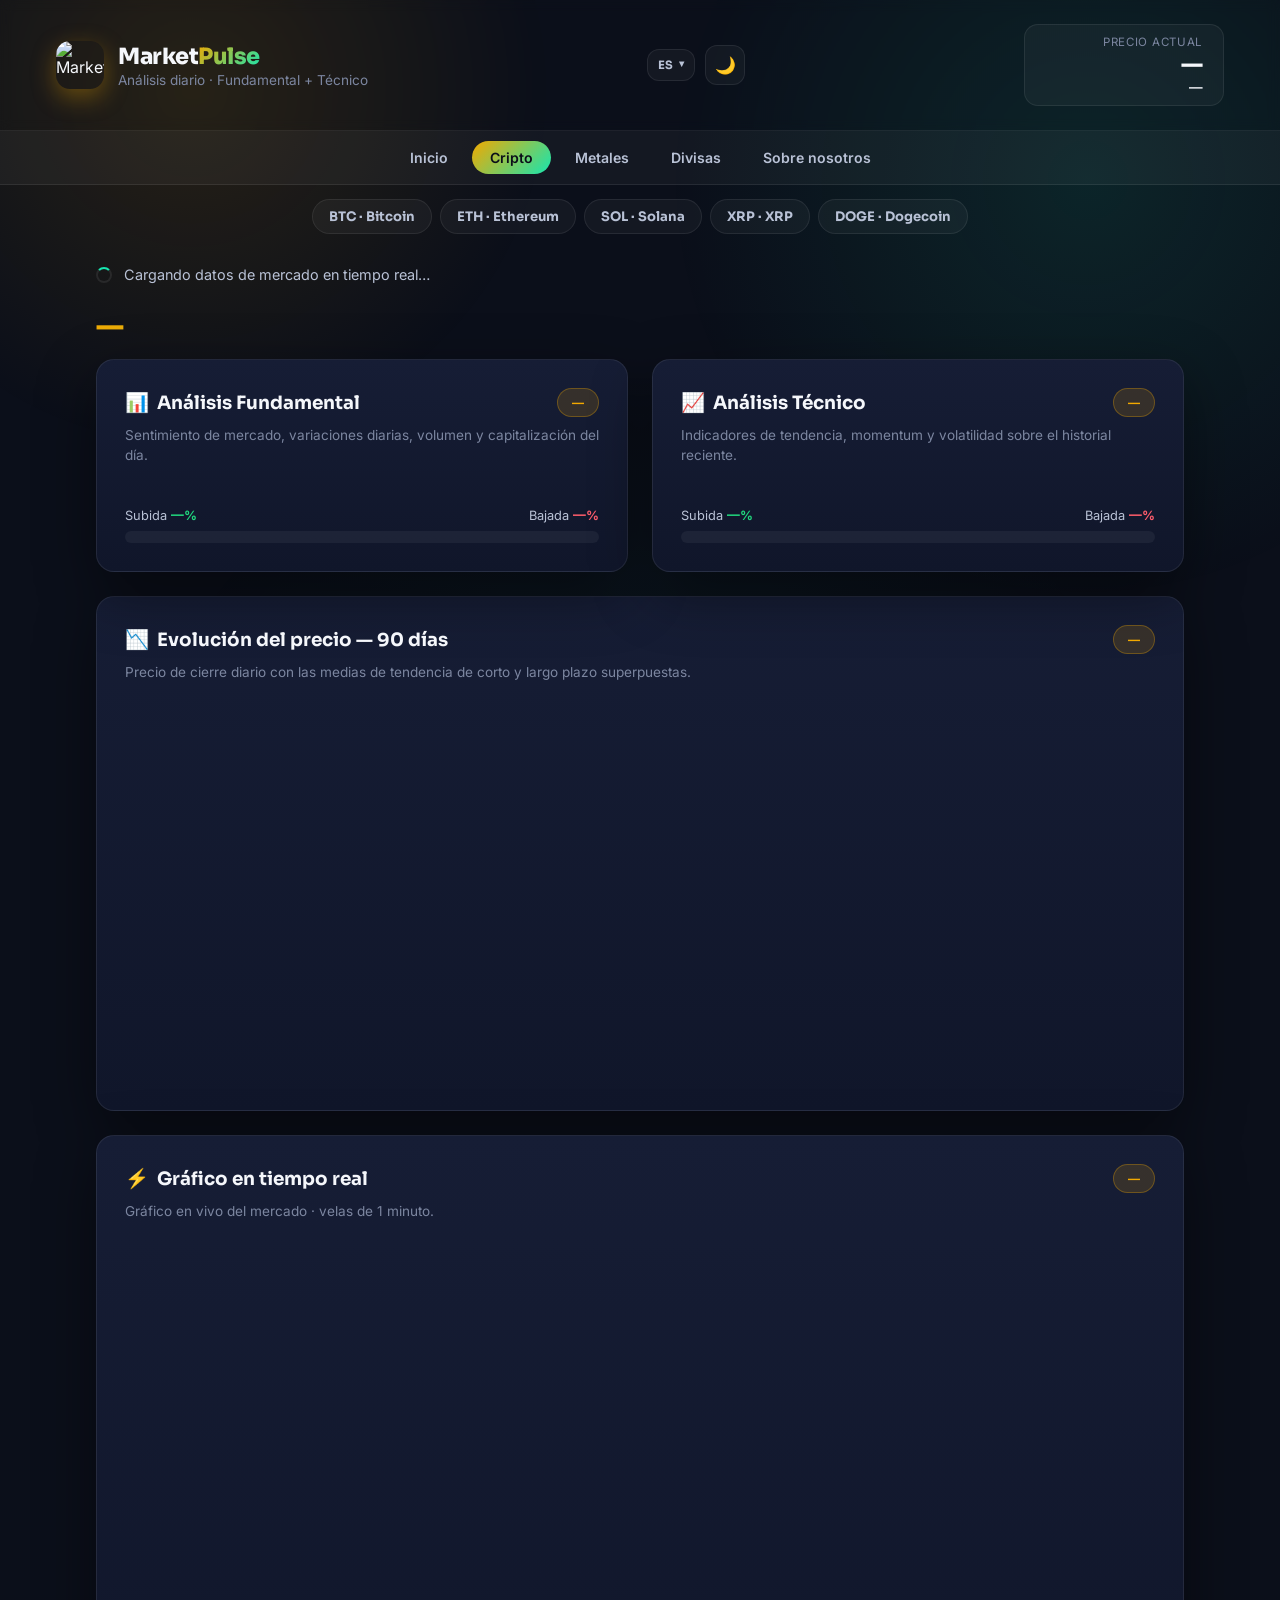
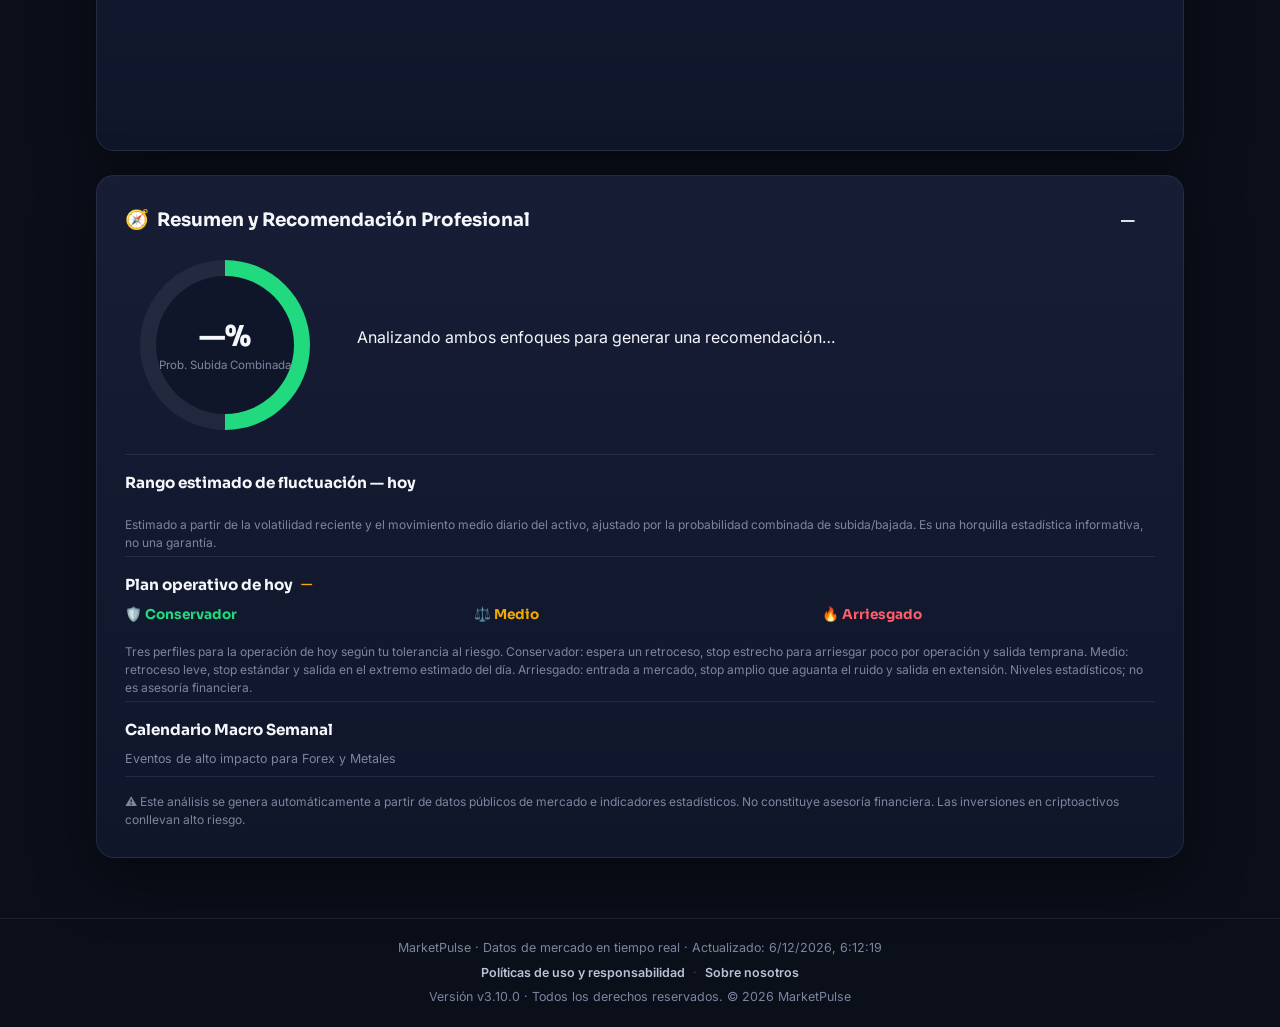
==== analysis.html @ 425934a6 "feat: add Macro Calendar with static JSON events, 24h impact alerts, and multi-language support" ====
<!DOCTYPE html>
<html lang="es">
<head>
<meta charset="UTF-8">
<meta name="viewport" content="width=device-width, initial-scale=1.0">
<title data-i18n="docTitle">MarketPulse — Análisis</title>
<meta name="description" content="Bitcoin, Ethereum, Solana, XRP y Dogecoin: sentimiento de mercado, RSI(14), medias móviles, MACD, probabilidades de subida y bajada y rango estimado del día.">
<meta name="color-scheme" content="dark light">
<meta name="theme-color" content="#0b0f1a" media="(prefers-color-scheme: dark)">
<meta name="theme-color" content="#f4f6fb" media="(prefers-color-scheme: light)">
<link rel="canonical" href="https://matthtorres.github.io/MarketPulse/analysis.html">
<meta property="og:type" content="website">
<meta property="og:site_name" content="MarketPulse">
<meta property="og:locale" content="es_ES">
<meta property="og:title" content="MarketPulse — Análisis diario de cripto">
<meta property="og:description" content="Bitcoin, Ethereum, Solana, XRP y Dogecoin: sentimiento de mercado, RSI(14), medias móviles, MACD, probabilidades de subida y bajada y rango estimado del día.">
<meta property="og:url" content="https://matthtorres.github.io/MarketPulse/analysis.html">
<meta property="og:image" content="https://matthtorres.github.io/MarketPulse/assets/og-marketpulse.png">
<meta property="og:image:width" content="1200">
<meta property="og:image:height" content="630">
<meta property="og:image:alt" content="MarketPulse — Cripto, metales y divisas: análisis diario">
<meta name="twitter:card" content="summary_large_image">
<meta name="twitter:title" content="MarketPulse — Análisis diario de cripto">
<meta name="twitter:description" content="Bitcoin, Ethereum, Solana, XRP y Dogecoin: sentimiento de mercado, RSI(14), medias móviles, MACD, probabilidades de subida y bajada y rango estimado del día.">
<meta name="twitter:image" content="https://matthtorres.github.io/MarketPulse/assets/og-marketpulse.png">
<link rel="apple-touch-icon" href="assets/apple-touch-icon.png">
<link rel="icon" type="image/svg+xml" href="assets/logo-marketpulse.svg">
<link rel="preconnect" href="https://fonts.googleapis.com">
<link rel="preconnect" href="https://fonts.gstatic.com" crossorigin>
<link rel="preconnect" href="https://cdn.jsdelivr.net">
<link rel="preconnect" href="https://api.coingecko.com" crossorigin>
<link rel="dns-prefetch" href="https://api.alternative.me">
<link rel="dns-prefetch" href="https://api.binance.com">
<link rel="dns-prefetch" href="https://s3.tradingview.com">
<link href="https://fonts.googleapis.com/css2?family=Sora:wght@400;600;700;800&family=Inter:wght@400;500;600&display=swap" rel="stylesheet">
<link rel="stylesheet" href="css/style.css?v=11">
</head>
<body data-page="analysis">
  <div class="bg-glow"></div>

  <header class="topbar">
    <div class="brand">
      <img src="assets/logo-marketpulse.svg" alt="MarketPulse" class="brand-icon" width="48" height="48">
      <div>
        <h1>Market<span class="brand-accent">Pulse</span></h1>
        <p class="tagline" data-i18n="tagline">Análisis diario · Fundamental + Técnico</p>
      </div>
    </div>
    <div class="header-controls">
      <div class="lang-switch">
  <button class="lang-btn" id="langToggle" type="button" aria-haspopup="true" aria-expanded="false" aria-controls="langMenu" aria-label="Idioma / Language">
    <span id="langCurrent">ES</span><span class="lang-caret" aria-hidden="true">&#9662;</span>
  </button>
  <div class="lang-menu" id="langMenu" role="menu" hidden>
    <button class="lang-option" type="button" role="menuitemradio" data-lang="es" aria-current="true"><span class="lang-option-code">ES</span><span class="lang-option-name" data-i18n="langEsName">Espa&ntilde;ol</span><span class="lang-option-flag" aria-hidden="true">&#9679;</span></button>
    <button class="lang-option" type="button" role="menuitemradio" data-lang="en" aria-current="false"><span class="lang-option-code">EN</span><span class="lang-option-name" data-i18n="langEnName">English</span><span class="lang-option-flag" aria-hidden="true">&#9679;</span></button>
    <button class="lang-option" type="button" role="menuitemradio" data-lang="pt" aria-current="false"><span class="lang-option-code">PT</span><span class="lang-option-name" data-i18n="langPtName">Portugu&ecirc;s</span><span class="lang-option-flag" aria-hidden="true">&#9679;</span></button>
  </div>
</div>
      <button class="theme-btn" id="themeToggle" type="button" aria-label="Cambiar tema">🌙</button>
    </div>
    <div class="price-box" id="priceBox">
      <span class="price-label" data-i18n="priceLabel">Precio actual</span>
      <span class="price-value" id="currentPrice">—</span>
      <span class="price-change" id="priceChange">—</span>
    </div>
  </header>

  <nav class="main-nav" aria-label="Navegación principal">
    <a href="index.html" class="nav-link" data-i18n="navHome">Inicio</a>
    <a href="analysis.html?coin=bitcoin" class="nav-link active" data-i18n="navAnalysis" aria-current="page">Cripto</a>
    <a href="metals.html?asset=gold" class="nav-link" data-i18n="navMetals">Metales</a>
    <a href="forex.html?pair=eurusd" class="nav-link" data-i18n="navForex">Divisas</a>
    <a href="about.html" class="nav-link" data-i18n="navAbout">Sobre nosotros</a>
  </nav>

  <div class="coin-tabs" id="coinTabs" role="tablist" aria-label="Criptoactivos">
    <a class="coin-tab" href="analysis.html?coin=bitcoin" data-coin="bitcoin">BTC · Bitcoin</a>
    <a class="coin-tab" href="analysis.html?coin=ethereum" data-coin="ethereum">ETH · Ethereum</a>
    <a class="coin-tab" href="analysis.html?coin=solana" data-coin="solana">SOL · Solana</a>
    <a class="coin-tab" href="analysis.html?coin=ripple" data-coin="ripple">XRP · XRP</a>
    <a class="coin-tab" href="analysis.html?coin=dogecoin" data-coin="dogecoin">DOGE · Dogecoin</a>
  </div>

  <main class="container">
    <section class="status-row" id="statusRow">
      <div class="loader"></div>
      <p id="statusText" data-i18n="statusLoading">Cargando datos de mercado en tiempo real…</p>
    </section>

    <!-- Cripto activa -->
    <div class="coin-banner" id="coinBanner">—</div>

    <section class="cards-grid">
      <!-- Análisis Fundamental -->
      <article class="card" id="fundamentalCard">
        <div class="card-header">
          <h2><span class="icon">📊</span> <span data-i18n="fundTitle">Análisis Fundamental</span></h2>
          <span class="badge" id="fundBadge">—</span>
        </div>
        <p class="card-desc" data-i18n="fundDesc">Sentimiento de mercado, variaciones diarias, volumen y capitalización del día.</p>
        <div class="metrics-list" id="fundMetrics"></div>
        <div class="prob-bar-wrap">
          <div class="prob-labels">
            <span class="up-label"><span data-i18n="up">Subida</span> <b id="fundUp">—%</b></span>
            <span class="down-label"><span data-i18n="down">Bajada</span> <b id="fundDown">—%</b></span>
          </div>
          <div class="prob-bar">
            <div class="prob-fill up" id="fundUpBar"></div>
            <div class="prob-fill down" id="fundDownBar"></div>
          </div>
        </div>
      </article>

      <!-- Análisis Técnico -->
      <article class="card" id="technicalCard">
        <div class="card-header">
          <h2><span class="icon">📈</span> <span data-i18n="techTitle">Análisis Técnico</span></h2>
          <span class="badge" id="techBadge">—</span>
        </div>
        <p class="card-desc" data-i18n="techDesc">Indicadores de tendencia, momentum y volatilidad sobre el historial reciente.</p>
        <div class="metrics-list" id="techMetrics"></div>
        <div class="prob-bar-wrap">
          <div class="prob-labels">
            <span class="up-label"><span data-i18n="up">Subida</span> <b id="techUp">—%</b></span>
            <span class="down-label"><span data-i18n="down">Bajada</span> <b id="techDown">—%</b></span>
          </div>
          <div class="prob-bar">
            <div class="prob-fill up" id="techUpBar"></div>
            <div class="prob-fill down" id="techDownBar"></div>
          </div>
        </div>
      </article>
    </section>

    <!-- Gráfico de precio -->
    <section class="card chart-card">
      <div class="card-header">
        <h2><span class="icon">📉</span> <span data-i18n="dailyTitle">Evolución del precio — 90 días</span></h2>
        <span class="badge" id="pairBadge">—</span>
      </div>
      <p class="card-desc" data-i18n="dailyDesc">Precio de cierre diario con las medias de tendencia de corto y largo plazo superpuestas.</p>
      <div class="chart-wrap">
        <canvas id="priceChart"></canvas>
      </div>
    </section>

    <!-- Gráfico en vivo del mercado -->
    <section class="card chart-card">
      <div class="card-header">
        <h2><span class="icon">⚡</span> <span data-i18n="liveTitle">Gráfico en tiempo real</span></h2>
        <span class="badge" id="tvBadge">—</span>
      </div>
      <p class="card-desc" data-i18n="liveDesc">Gráfico en vivo del mercado · velas de 1 minuto.</p>
      <div class="tv-wrap" id="tvChart"></div>
    </section>

    <!-- Resumen y Recomendación -->
    <section class="summary-card" id="summaryCard">
      <div class="summary-header">
        <h2><span class="icon">🧭</span> <span data-i18n="summaryTitle">Resumen y Recomendación Profesional</span></h2>
        <span class="reco-pill" id="recoPill">—</span>
      </div>

      <div class="summary-body">
        <div class="combined-prob">
          <div class="combined-prob-circle" id="combinedCircle">
            <span id="combinedPct">—%</span>
            <small data-i18n="combinedLabel">Prob. Subida Combinada</small>
          </div>
        </div>
        <div class="summary-text">
          <p id="summaryText" data-i18n="summaryPlaceholder">Analizando ambos enfoques para generar una recomendación…</p>
          <ul class="reco-details" id="recoDetails"></ul>
        </div>
      </div>

      <div class="range-block">
        <h3><span data-i18n="rangeTitle">Rango estimado de fluctuación — hoy</span> <span class="range-date" id="rangeDate"></span></h3>
        <div class="range-metrics" id="rangeMetrics"></div>
        <p class="range-note" data-i18n="rangeNote">Estimado a partir de la volatilidad reciente y el movimiento medio diario del activo, ajustado por la probabilidad combinada de subida/bajada. Es una horquilla estadística informativa, no una garantía.</p>
      </div>

      <div class="range-block">
        <h3><span data-i18n="tradeTitle">Plan operativo de hoy</span> <span class="range-date" id="tradeDir">—</span></h3>
        <div class="trade-grid">
          <div class="trade-side">
            <div class="trade-side-title up" data-i18n="profileCons">🛡️ Conservador</div>
            <div class="range-metrics" id="tradeCons"></div>
          </div>
          <div class="trade-side">
            <div class="trade-side-title neutral" data-i18n="profileMed">⚖️ Medio</div>
            <div class="range-metrics" id="tradeMed"></div>
          </div>
          <div class="trade-side">
            <div class="trade-side-title down" data-i18n="profileAgg">🔥 Arriesgado</div>
            <div class="range-metrics" id="tradeAgg"></div>
          </div>
        </div>
        <p class="range-note" data-i18n="tradeNote">Tres perfiles para la operación de hoy según tu tolerancia al riesgo. Conservador: espera un retroceso, stop estrecho para arriesgar poco por operación y salida temprana. Medio: retroceso leve, stop estándar y salida en el extremo estimado del día. Arriesgado: entrada a mercado, stop amplio que aguanta el ruido y salida en extensión. Niveles estadísticos; no es asesoría financiera.</p>
      </div>

      <div class="range-block">
        <h3><span data-i18n="macroTitle">Calendario Macro Semanal</span> <span class="range-date" id="macroDate"></span></h3>
        <p class="macro-subtitle" data-i18n="macroSubtitle">Eventos de alto impacto para Forex y Metales</p>
        <div class="macro-events" id="macroEvents"></div>
      </div>

      <p class="disclaimer" data-i18n="disclaimer">
        ⚠️ Este análisis se genera automáticamente a partir de datos públicos de mercado e indicadores estadísticos.
        No constituye asesoría financiera. Las inversiones en criptoactivos conllevan alto riesgo.
      </p>
    </section>
  </main>

  <footer class="footer">
    <div class="footer-inner">
      <p class="footer-meta"><span data-i18n="footerPrefix">MarketPulse · Datos de mercado en tiempo real · Actualizado:</span> <span id="updateTime">—</span></p>
      <nav class="footer-links" aria-label="Enlaces del sitio">
        <a href="legal.html" data-i18n="footerLegal">Políticas de uso y responsabilidad</a>
        <span class="footer-sep">·</span>
        <a href="about.html" data-i18n="navAbout">Sobre nosotros</a>
      </nav>
      <p class="footer-meta">
        <span data-i18n="footerVersion">Versión</span> <span data-app-version>v3.9.0</span>
        · <span data-i18n="footerRights">Todos los derechos reservados.</span>
        © <span data-app-year>2026</span> MarketPulse
      </p>
    </div>
  </footer>

  <script defer src="js/version.js?v=22"></script>
  <script defer src="js/app.js?v=23"></script>
  <!-- Analitica: Umami Cloud. Sin cookies y con IP anonimizada, por eso no
       hay banner de consentimiento. Ver el punto 5 de legal.html. -->
  <script defer src="https://cloud.umami.is/script.js" data-website-id="4cf0d311-0c95-4144-ac88-d9d34998c5bc"></script>
</body>
</html>
---- css/style.css ----
:root {
  --bg-0: #0b0f1a;
  --bg-1: #10162a;
  --bg-2: #161d35;
  --surface: rgba(255,255,255,0.04);
  --surface-border: rgba(255,255,255,0.08);
  --text-0: #f5f7fb;
  --text-1: #b9c2d6;
  --text-2: #7c86a0;
  --accent: #f2a900;
  --accent-2: #17e6b0;
  --up: #21d97f;
  --down: #ff5d6c;
  --neutral: #f2a900;
  --radius: 18px;
  --shadow: 0 20px 60px rgba(0,0,0,0.45);
  --shadow-hover: 0 26px 70px rgba(0,0,0,0.5);
  font-size: 16px;
}

[data-theme="light"] {
  --bg-0: #f4f6fb;
  --bg-1: #ffffff;
  --bg-2: #ffffff;
  --surface: rgba(16,22,42,0.04);
  --surface-border: rgba(16,22,42,0.10);
  --text-0: #10162a;
  --text-1: #444c63;
  --text-2: #6b7490;
  --shadow: 0 20px 60px rgba(16,22,42,0.10);
  --shadow-hover: 0 26px 70px rgba(16,22,42,0.16);
}

* { box-sizing: border-box; margin: 0; padding: 0; }

body {
  font-family: 'Inter', sans-serif;
  background: var(--bg-0);
  color: var(--text-0);
  min-height: 100vh;
  position: relative;
  overflow-x: hidden;
  transition: background-color 0.3s ease, color 0.3s ease;
}

h1, h2 { font-family: 'Sora', sans-serif; }

.bg-glow {
  position: fixed;
  inset: 0;
  z-index: 0;
  background:
    radial-gradient(600px circle at 15% 10%, rgba(242,169,0,0.12), transparent 60%),
    radial-gradient(700px circle at 85% 20%, rgba(23,230,176,0.10), transparent 60%),
    radial-gradient(900px circle at 50% 100%, rgba(23,230,176,0.06), transparent 60%);
  pointer-events: none;
}

/* z-index alto: el desplegable de idioma abre hacia abajo, sobre la barra de
   navegacion. Sin esto, .main-nav (z-index:1, y despues en el DOM) se pintaba
   encima y los clic iban al nav de detrás en vez de al idioma. El z-index del
   .lang-menu no bastaba: queda atrapado en el contexto de apilamiento de
   .topbar, asi que hay que subir el contenedor entero. */
.topbar {
  position: relative;
  z-index: 30;
  display: flex;
  justify-content: space-between;
  align-items: center;
  flex-wrap: wrap;
  gap: 16px;
  padding: 24px clamp(16px, 5vw, 56px);
  border-bottom: 1px solid var(--surface-border);
  backdrop-filter: blur(6px);
}

.brand { display: flex; align-items: center; gap: 14px; }

.brand-icon {
  width: 48px;
  height: 48px;
  border-radius: 14px;
  display: block;
  box-shadow: 0 8px 24px rgba(242,169,0,0.35);
}

.brand h1 { font-size: 1.4rem; font-weight: 800; letter-spacing: -0.5px; }
.brand-accent {
  background: linear-gradient(135deg, var(--accent), var(--accent-2));
  -webkit-background-clip: text;
  background-clip: text;
  -webkit-text-fill-color: transparent;
  color: transparent;
}
.tagline { color: var(--text-2); font-size: 0.85rem; margin-top: 2px; }

.header-controls {
  display: flex;
  align-items: center;
  gap: 10px;
}

/* Selector de idioma desplegable. Antes eran 3 botones en fila (ocupaban
   demasiado en móvil); ahora solo se ve el idioma activo y el resto se abre
   hacia abajo. .lang-switch pasa a ser el contenedor posicionado. */
.lang-switch {
  position: relative;
}

.lang-btn {
  display: flex;
  align-items: center;
  gap: 6px;
  border: 1px solid var(--surface-border);
  background: var(--surface);
  color: var(--text-1);
  font-family: 'Sora', sans-serif;
  font-size: 0.72rem;
  font-weight: 700;
  padding: 8px 10px;
  border-radius: 12px;
  cursor: pointer;
  transition: background 0.2s, color 0.2s, border-color 0.2s;
}
.lang-btn:hover { border-color: var(--accent); color: var(--text-0); }
/* El chevron gira al abrir: se rota, no se cambia, para no depender de una
   fuente de iconos ni de dos caracteres distintos entre temas. */
.lang-caret {
  transition: transform 0.2s;
  font-size: 0.6rem;
  line-height: 1;
}
.lang-btn[aria-expanded="true"] .lang-caret { transform: rotate(180deg); }

.lang-menu {
  position: absolute;
  top: calc(100% + 6px);
  right: 0;
  z-index: 40;
  min-width: 168px;
  display: flex;
  flex-direction: column;
  gap: 2px;
  padding: 6px;
  /* Fondo opaco a proposito: con --surface (4% de blanco) se transparenta el
     contenido de debajo. --bg-2 es solido en los dos temas. */
  background: var(--bg-2);
  border: 1px solid var(--surface-border);
  border-radius: 14px;
  box-shadow: 0 18px 40px rgba(0, 0, 0, 0.55);
  isolation: isolate;
  /* Oculto por defecto. [hidden] es lo que hace display:none cuando el menu
     esta desplegado con JS, para que el atributo mande sobre el display. */
  animation: langMenuIn 0.16s ease-out;
}
.lang-menu[hidden] { display: none; }

@keyframes langMenuIn {
  from { opacity: 0; transform: translateY(-6px); }
  to { opacity: 1; transform: translateY(0); }
}

.lang-option {
  display: flex;
  align-items: center;
  gap: 10px;
  width: 100%;
  padding: 9px 10px;
  border: none;
  border-radius: 10px;
  background: transparent;
  color: var(--text-1);
  font-family: 'Sora', sans-serif;
  font-size: 0.82rem;
  font-weight: 600;
  text-align: left;
  cursor: pointer;
  transition: background 0.15s, color 0.15s;
}
/* Hover con tinte de acento: antes usaba --bg-2, que ahora es justo el fondo
   del menu, asi que el resalte seria invisible. */
.lang-option:hover { background: rgba(242, 169, 0, 0.14); color: var(--text-0); }
.lang-option:focus-visible { outline: 2px solid var(--accent); outline-offset: -2px; }
.lang-option[aria-current="true"] { color: var(--accent); }
.lang-option-code {
  flex: 0 0 30px;
  font-size: 0.7rem;
  font-weight: 800;
  letter-spacing: 0.04em;
  color: var(--text-2);
}
.lang-option[aria-current="true"] .lang-option-code { color: var(--accent); }
.lang-option-name { flex: 1 1 auto; }
/* Punto de la opcion activa: marca visual sin depender solo del color. */
.lang-option-flag { flex: 0 0 auto; font-size: 0.7rem; color: var(--accent); }

@media (prefers-reduced-motion: reduce) {
  .lang-menu { animation: none; }
  .lang-caret { transition: none; }
}

.theme-btn {
  width: 40px; height: 40px;
  border-radius: 12px;
  background: var(--surface);
  border: 1px solid var(--surface-border);
  cursor: pointer;
  font-size: 1.05rem;
  transition: border-color 0.2s, transform 0.2s;
}
.theme-btn:hover { border-color: var(--accent); transform: translateY(-1px); }

.price-box {
  display: flex;
  flex-direction: column;
  align-items: flex-end;
  background: var(--surface);
  border: 1px solid var(--surface-border);
  padding: 10px 20px;
  border-radius: 14px;
  min-width: 200px;
}
.price-label { font-size: 0.72rem; color: var(--text-2); text-transform: uppercase; letter-spacing: 0.06em; }
.price-value { font-size: 1.5rem; font-weight: 800; font-family: 'Sora', sans-serif; }
.price-change { font-size: 0.85rem; font-weight: 600; }
.price-change.up { color: var(--up); }
.price-change.down { color: var(--down); }

.container {
  position: relative;
  z-index: 1;
  max-width: 1200px;
  margin: 0 auto;
  padding: 32px clamp(16px, 5vw, 56px) 60px;
}

.status-row {
  display: flex;
  align-items: center;
  gap: 12px;
  color: var(--text-1);
  font-size: 0.9rem;
  margin-bottom: 24px;
}

.loader {
  width: 16px; height: 16px;
  border-radius: 50%;
  border: 2px solid var(--surface-border);
  border-top-color: var(--accent-2);
  animation: spin 0.8s linear infinite;
}
.loader.done { display: none; }
@keyframes spin { to { transform: rotate(360deg); } }

.cards-grid {
  display: grid;
  grid-template-columns: repeat(auto-fit, minmax(340px, 1fr));
  gap: 24px;
  margin-bottom: 24px;
}

.card, .summary-card {
  background: linear-gradient(180deg, var(--bg-2), var(--bg-1));
  border: 1px solid var(--surface-border);
  border-radius: var(--radius);
  padding: 28px;
  box-shadow: var(--shadow);
  transition: transform 0.25s ease, box-shadow 0.25s ease;
}
.card:hover { transform: translateY(-4px); box-shadow: var(--shadow-hover); }

.card-header, .summary-header {
  display: flex;
  align-items: center;
  justify-content: space-between;
  gap: 12px;
  margin-bottom: 8px;
  flex-wrap: wrap;
}

.card-header h2, .summary-header h2 {
  font-size: 1.15rem;
  display: flex;
  align-items: center;
  gap: 8px;
}
.icon { font-size: 1.2rem; }

.badge {
  font-size: 0.75rem;
  font-weight: 700;
  padding: 6px 14px;
  border-radius: 999px;
  background: rgba(242,169,0,0.15);
  color: var(--accent);
  border: 1px solid rgba(242,169,0,0.3);
  white-space: nowrap;
}
.badge.up { background: rgba(33,217,127,0.15); color: var(--up); border-color: rgba(33,217,127,0.3); }
.badge.down { background: rgba(255,93,108,0.15); color: var(--down); border-color: rgba(255,93,108,0.3); }

.card-desc { color: var(--text-2); font-size: 0.85rem; margin-bottom: 20px; line-height: 1.5; }

.metrics-list {
  display: flex;
  flex-direction: column;
  gap: 10px;
  margin-bottom: 22px;
}

.metric-row {
  display: flex;
  justify-content: space-between;
  align-items: center;
  padding: 10px 14px;
  background: var(--surface);
  border: 1px solid var(--surface-border);
  border-radius: 12px;
  font-size: 0.86rem;
}
.metric-name { color: var(--text-1); }
.metric-value { font-weight: 700; font-family: 'Sora', sans-serif; }
.metric-value.up { color: var(--up); }
.metric-value.down { color: var(--down); }
.metric-value.neutral { color: var(--neutral); }

.prob-bar-wrap { margin-top: 6px; }
.prob-labels {
  display: flex;
  justify-content: space-between;
  font-size: 0.8rem;
  color: var(--text-1);
  margin-bottom: 8px;
}
.up-label b { color: var(--up); }
.down-label b { color: var(--down); }

.prob-bar {
  display: flex;
  height: 12px;
  border-radius: 999px;
  overflow: hidden;
  background: rgba(255,255,255,0.05);
}
.prob-fill { height: 100%; transition: width 0.8s ease; }
.prob-fill.up { background: linear-gradient(90deg, #17e6b0, #21d97f); }
.prob-fill.down { background: linear-gradient(90deg, #ff5d6c, #ff8a7a); }

.summary-card { margin-top: 6px; }

.reco-pill {
  font-size: 0.85rem;
  font-weight: 800;
  padding: 8px 20px;
  border-radius: 999px;
  letter-spacing: 0.03em;
}
.reco-pill.buy { background: rgba(33,217,127,0.18); color: var(--up); border: 1px solid rgba(33,217,127,0.4); }
.reco-pill.sell { background: rgba(255,93,108,0.18); color: var(--down); border: 1px solid rgba(255,93,108,0.4); }
.reco-pill.hold { background: rgba(242,169,0,0.18); color: var(--accent); border: 1px solid rgba(242,169,0,0.4); }

.summary-body {
  display: grid;
  grid-template-columns: 200px 1fr;
  gap: 32px;
  align-items: center;
  margin: 24px 0;
}

.combined-prob { display: flex; justify-content: center; }

.combined-prob-circle {
  width: 170px; height: 170px;
  border-radius: 50%;
  display: flex;
  flex-direction: column;
  align-items: center;
  justify-content: center;
  background: conic-gradient(var(--up) 0% var(--pct, 50%), rgba(255,255,255,0.06) var(--pct, 50%) 100%);
  position: relative;
}
.combined-prob-circle::before {
  content: "";
  position: absolute;
  width: 138px; height: 138px;
  border-radius: 50%;
  background: var(--bg-1);
}
.combined-prob-circle span, .combined-prob-circle small {
  position: relative; z-index: 1;
}
.combined-prob-circle span { font-size: 1.8rem; font-weight: 800; font-family: 'Sora', sans-serif; }
.combined-prob-circle small { color: var(--text-2); font-size: 0.72rem; margin-top: 4px; text-align: center; padding: 0 10px; }

.summary-text p { color: var(--text-0); font-size: 1rem; line-height: 1.6; margin-bottom: 14px; }

.reco-details { list-style: none; display: flex; flex-direction: column; gap: 8px; }
.reco-details li {
  font-size: 0.86rem;
  color: var(--text-1);
  padding-left: 20px;
  position: relative;
}
.reco-details li::before {
  content: "→";
  position: absolute; left: 0;
  color: var(--accent-2);
}

.disclaimer {
  font-size: 0.75rem;
  color: var(--text-2);
  border-top: 1px solid var(--surface-border);
  padding-top: 16px;
  line-height: 1.5;
}

.footer {
  position: relative; z-index: 1;
  text-align: center;
  padding: 20px;
  color: var(--text-2);
  font-size: 0.78rem;
  border-top: 1px solid var(--surface-border);
}
.footer-inner {
  max-width: 1100px;
  margin: 0 auto;
  display: flex;
  flex-direction: column;
  gap: 8px;
  align-items: center;
}
.footer-links {
  display: flex;
  gap: 8px;
  align-items: center;
  justify-content: center;
  flex-wrap: wrap;
}
.footer-links a {
  color: var(--text-1);
  text-decoration: none;
  font-weight: 600;
}
.footer-links a:hover { color: var(--accent); text-decoration: underline; }
.footer-sep { opacity: 0.5; }
.footer-meta { line-height: 1.5; }

/* ---------- Página legal ---------- */
.legal-card h3 { margin: 18px 0 8px; font-size: 1.02rem; scroll-margin-top: 90px; }
.legal-card h3:first-of-type { margin-top: 12px; }
.legal-card p, .legal-card li { color: var(--text-1); font-size: 0.92rem; line-height: 1.65; }
.legal-card ul { padding-left: 20px; display: flex; flex-direction: column; gap: 6px; margin: 8px 0; }
.legal-updated { color: var(--text-2); font-size: 0.8rem; margin-top: 10px; }
.legal-note {
  background: var(--surface);
  border: 1px solid var(--surface-border);
  border-left: 3px solid var(--accent);
  border-radius: 12px;
  padding: 16px 18px;
}
.legal-note h3 { margin: 0 0 8px; font-size: 1rem; }
.legal-toc { display: flex; flex-wrap: wrap; gap: 8px; margin-top: 18px; }
.legal-toc a {
  color: var(--text-1);
  border: 1px solid var(--surface-border);
  border-radius: 999px;
  padding: 5px 12px;
  font-size: 0.8rem;
  text-decoration: none;
  transition: color 0.2s ease, border-color 0.2s ease;
}
.legal-toc a:hover { color: var(--accent); border-color: var(--accent); }
.about-card a, .legal-card a { color: var(--accent); font-weight: 600; }

.chart-card { margin-bottom: 24px; }

/* ---------- Botón Reintentar ---------- */
.retry-btn {
  border: 1px solid var(--accent);
  background: rgba(242,169,0,0.12);
  color: var(--accent);
  font-family: 'Sora', sans-serif;
  font-size: 0.78rem;
  font-weight: 700;
  padding: 6px 16px;
  border-radius: 999px;
  cursor: pointer;
  transition: background 0.2s, transform 0.15s;
  white-space: nowrap;
}
.retry-btn:hover { background: rgba(242,169,0,0.22); transform: translateY(-1px); }

/* ---------- Navegación principal ---------- */
.main-nav {
  position: relative;
  z-index: 1;
  display: flex;
  justify-content: center;
  gap: 6px;
  padding: 10px clamp(16px, 5vw, 56px);
  border-bottom: 1px solid var(--surface-border);
  background: var(--surface);
  flex-wrap: wrap;
}
.nav-link {
  color: var(--text-1);
  text-decoration: none;
  font-size: 0.88rem;
  font-weight: 600;
  padding: 8px 18px;
  border-radius: 999px;
  transition: background 0.2s, color 0.2s;
}
.nav-link:hover { background: var(--surface); color: var(--text-0); }
.nav-link.active {
  background: linear-gradient(135deg, var(--accent), var(--accent-2));
  color: #0b0f1a;
}

/* ---------- Pestañas de cripto ---------- */
.coin-tabs {
  position: relative;
  z-index: 1;
  display: flex;
  justify-content: center;
  gap: 8px;
  padding: 14px clamp(16px, 5vw, 56px) 0;
  flex-wrap: wrap;
}
.coin-tab {
  text-decoration: none;
  font-size: 0.82rem;
  font-weight: 700;
  font-family: 'Sora', sans-serif;
  color: var(--text-1);
  background: var(--surface);
  border: 1px solid var(--surface-border);
  padding: 8px 16px;
  border-radius: 999px;
  transition: border-color 0.2s, color 0.2s, transform 0.15s;
}
.coin-tab:hover { border-color: var(--accent); color: var(--text-0); transform: translateY(-1px); }
.coin-tab.active {
  background: linear-gradient(135deg, var(--accent), #ffd166);
  border-color: transparent;
  color: #1a1200;
  box-shadow: 0 6px 18px rgba(242,169,0,0.3);
}
.analysis-body { padding-top: 20px; }


/* ---------- Home ---------- */
.coin-banner {
  position: relative;
  z-index: 1;
  font-family: 'Sora', sans-serif;
  font-size: clamp(1.3rem, 3vw, 1.9rem);
  font-weight: 800;
  letter-spacing: -0.5px;
  margin: 4px 0 14px;
  background: linear-gradient(135deg, var(--accent), var(--accent-2));
  -webkit-background-clip: text;
  background-clip: text;
  -webkit-text-fill-color: transparent;
  color: transparent;
}
/* Divisas: banner + botón de inversión en la misma fila */
.coin-banner.has-actions {
  display: flex;
  align-items: center;
  justify-content: space-between;
  flex-wrap: wrap;
  gap: 12px;
}

/* ---------- Botón de inversión de par (EUR/USD <-> USD/EUR) ---------- */
.invert-btn {
  display: inline-flex;
  align-items: center;
  gap: 6px;
  font-family: 'Sora', sans-serif;
  font-size: 0.8rem;
  font-weight: 700;
  letter-spacing: 0;
  color: var(--text-1);
  -webkit-text-fill-color: var(--text-1);
  background: var(--surface);
  border: 1px solid var(--surface-border);
  padding: 8px 16px;
  border-radius: 999px;
  cursor: pointer;
  transition: border-color 0.2s, color 0.2s, transform 0.15s;
}
/* La etiqueta del boton «Invertir par» se oculta en pantallas estrechas: el
   icono ⇄ basta y asi el boton no parte el titulo del par. */
.invert-label { white-space: nowrap; }
@media (max-width: 480px) {
  .invert-label { display: none; }
}

.invert-btn:hover { border-color: var(--accent); color: var(--text-0); -webkit-text-fill-color: var(--text-0); transform: translateY(-1px); }
.invert-btn.active {
  background: linear-gradient(135deg, var(--accent), #ffd166);
  border-color: transparent;
  color: #1a1200;
  -webkit-text-fill-color: #1a1200;
  box-shadow: 0 6px 18px rgba(242,169,0,0.3);
}

.hero { margin-bottom: 28px; }
.hero h2 { font-size: clamp(1.4rem, 3vw, 2rem); margin-bottom: 12px; }
.hero-text { color: var(--text-1); line-height: 1.65; font-size: 1rem; }

/* ---------- Titular rotatorio del home (cripto → metales → divisas) ---------- */
.hero-rotator {
  position: relative;
  overflow: hidden;
  min-height: 1.3em;
}
.hero-slide {
  --slide-from: 100%;
  display: block;
  position: absolute;
  top: 0; left: 0;
  width: 100%;
  opacity: 0;
  transform: translateX(var(--slide-from));
  transition: opacity 0.45s ease, transform 0.55s cubic-bezier(0.22, 0.61, 0.36, 1);
  pointer-events: none;
}
.hero-rotator[data-dir="prev"] .hero-slide { --slide-from: -100%; }
.hero-slide.is-active {
  position: relative;
  opacity: 1;
  transform: none;
  pointer-events: auto;
}
.hero-slide.is-leaving {
  position: absolute;
  opacity: 0;
  transform: translateX(calc(-1 * var(--slide-from)));
}
.hero-slider-nav {
  display: flex;
  align-items: center;
  gap: 14px;
  margin: -2px 0 16px;
}
.hero-dots { display: flex; align-items: center; gap: 6px; }
.hero-dot {
  width: 26px; height: 4px;
  padding: 0; border: 0; border-radius: 999px;
  background: var(--surface-border);
  cursor: pointer;
  transition: background-color 0.25s ease, width 0.25s ease;
}
.hero-dot:hover { background: var(--text-2); }
.hero-dot.is-active { background: var(--accent); width: 40px; }
.hero-pause {
  display: inline-flex; align-items: center; justify-content: center;
  width: 26px; height: 26px;
  border: 1px solid var(--surface-border);
  border-radius: 50%;
  background: transparent;
  color: var(--text-1);
  font-size: 0.68rem;
  line-height: 1;
  cursor: pointer;
  transition: color 0.25s ease, border-color 0.25s ease;
}
.hero-pause:hover { color: var(--accent); border-color: var(--accent); }
@media (max-width: 640px) {
  /* Reserva dos líneas para que los puntos no salten al cambiar de titular */
  .hero-rotator { min-height: 2.7em; }
}
@media (prefers-reduced-motion: reduce) {
  .hero-slide, .hero-slide.is-active, .hero-slide.is-leaving {
    transform: none;
    transition: opacity 0.3s ease;
  }
}
.market-stats {
  display: grid;
  grid-template-columns: repeat(auto-fit, minmax(220px, 1fr));
  gap: 10px;
  margin-top: 18px;
}
.home-section { margin-bottom: 10px; }
.home-section h2 { margin-bottom: 6px; }
/* Esqueletos del home: pintan la retícula al instante, antes de que llegue la red. */
.skeleton-card { pointer-events: none; }
.sk { border-radius: 8px; background: linear-gradient(90deg, var(--surface) 25%, var(--surface-border) 50%, var(--surface) 75%); background-size: 200% 100%; animation: sk-shimmer 1.2s infinite linear; }
.sk-line { height: 14px; margin: 8px 0; }
.sk-title { height: 40px; }
.sk-price { height: 26px; width: 60%; }
.sk-chg { width: 80%; }
.sk-cta { width: 55%; }
@media (prefers-reduced-motion: reduce) { .sk { animation: none; } }
@keyframes sk-shimmer { 0% { background-position: 200% 0; } 100% { background-position: -200% 0; } }
.home-grid {
  display: grid;
  grid-template-columns: repeat(auto-fill, minmax(240px, 1fr));
  gap: 20px;
  margin-top: 18px;
}
.coin-card {
  display: flex;
  flex-direction: column;
  gap: 10px;
  text-decoration: none;
  color: var(--text-0);
  cursor: pointer;
}
.coin-card:hover { border-color: var(--accent); }
.coin-card-head { display: flex; align-items: center; gap: 12px; }
.coin-card-head img { border-radius: 50%; background: var(--surface); }
.coin-card-head h3 { font-family: 'Sora', sans-serif; font-size: 1.05rem; }
.coin-sym { color: var(--text-2); font-size: 0.75rem; font-weight: 700; letter-spacing: 0.05em; }
.coin-card-price { font-family: 'Sora', sans-serif; font-size: 1.5rem; font-weight: 800; }
.coin-chg { display: flex; gap: 14px; font-size: 0.85rem; font-weight: 600; }
.coin-chg .up { color: var(--up); }
.coin-chg .down { color: var(--down); }
.coin-trend { font-size: 0.84rem; color: var(--text-1); line-height: 1.5; flex: 1; }
.coin-cta {
  font-size: 0.85rem;
  font-weight: 700;
  color: var(--accent);
  border-top: 1px solid var(--surface-border);
  padding-top: 10px;
}

/* ---------- Sobre nosotros ---------- */
.about-grid {
  display: grid;
  grid-template-columns: repeat(auto-fit, minmax(320px, 1fr));
  gap: 24px;
}
.about-card h3 {
  font-family: 'Sora', sans-serif;
  font-size: 1.05rem;
  display: flex;
  align-items: center;
  gap: 8px;
  margin-bottom: 12px;
}
.about-card p { color: var(--text-1); font-size: 0.9rem; line-height: 1.65; }
.about-card .reco-details li { margin-bottom: 4px; }

.range-block {
  border-top: 1px solid var(--surface-border);
  padding-top: 18px;
  margin-top: 4px;
}
.range-block h3 {
  font-family: 'Sora', sans-serif;
  font-size: 0.95rem;
  font-weight: 700;
  margin-bottom: 12px;
  color: var(--text-0);
  display: flex;
  align-items: center;
  gap: 8px;
  flex-wrap: wrap;
}
.range-date {
  font-size: 0.78rem;
  font-weight: 600;
  color: var(--accent);
  text-transform: capitalize;
}
.range-metrics {
  display: grid;
  grid-template-columns: repeat(auto-fit, minmax(230px, 1fr));
  gap: 10px;
  margin-bottom: 12px;
}
.range-metrics .metric-row { margin: 0; }
.range-note {
  font-size: 0.75rem;
  color: var(--text-2);
  line-height: 1.5;
}

/* ---------- Niveles de entrada/salida del resumen ---------- */
.trade-grid {
  display: grid;
  grid-template-columns: repeat(auto-fit, minmax(280px, 1fr));
  gap: 16px;
  margin-bottom: 12px;
}
/* .trade-side solo agrupa: el grid .trade-grid reparte las tres columnas y
   cada hijo estira igual. min-width:0 evita que un texto largo (el nombre del
   activo en inglés o portugués) desborde la columna en lugar de partirse. */
.trade-side { min-width: 0; }
.trade-side-title {
  font-family: 'Sora', sans-serif;
  font-size: 0.85rem;
  font-weight: 700;
  margin-bottom: 8px;
  display: flex;
  align-items: center;
  gap: 6px;
}
.trade-side-title.up { color: var(--up); }
.trade-side-title.neutral { color: var(--neutral); }
.trade-side-title.down { color: var(--down); }
.trade-grid .range-metrics { margin-bottom: 0; }

.live-status {
  display: flex;
  align-items: center;
  gap: 8px;
  font-size: 0.75rem;
  color: var(--text-1);
  font-weight: 600;
}

.live-dot {
  width: 8px; height: 8px;
  border-radius: 50%;
  background: var(--up);
  box-shadow: 0 0 0 0 rgba(33,217,127,0.5);
  animation: pulse 1.6s infinite;
}
.live-status.offline .live-dot { background: var(--down); animation: none; }

@keyframes pulse {
  0% { box-shadow: 0 0 0 0 rgba(33,217,127,0.5); }
  70% { box-shadow: 0 0 0 7px rgba(33,217,127,0); }
  100% { box-shadow: 0 0 0 0 rgba(33,217,127,0); }
}

.live-price {
  font-family: 'Sora', sans-serif;
  font-weight: 800;
  color: var(--accent);
  font-size: 0.95rem;
}

.chart-wrap {
  position: relative;
  height: 380px;
  width: 100%;
}

.tv-wrap {
  position: relative;
  height: 480px;
  width: 100%;
}

@media (max-width: 640px) {
  .summary-body { grid-template-columns: 1fr; text-align: center; }
  .price-box { align-items: flex-start; width: 100%; }
  .topbar { justify-content: flex-start; }
  .chart-wrap { height: 260px; }
  .tv-wrap { height: 400px; }
  .cards-grid { grid-template-columns: 1fr; }
}

/* ---------- Macro Calendario ---------- */
.macro-subtitle {
  font-size: 0.78rem;
  color: var(--text-2);
  margin-bottom: 10px;
  display: block;
}
.macro-events {
  display: flex;
  flex-direction: column;
  gap: 8px;
}
.macro-row {
  display: flex;
  align-items: center;
  gap: 10px;
  padding: 8px 12px;
  border-radius: 10px;
  border: 1px solid var(--surface-border);
  background: var(--surface);
  font-size: 0.84rem;
}
.macro-row.high { border-left: 3px solid var(--down); }
.macro-row.medium { border-left: 3px solid var(--neutral); }
.macro-row.low { border-left: 3px solid var(--text-2); }
.macro-row.macro-urgent {
  background: rgba(242,169,0,0.15);
  border-color: var(--accent);
  animation: macroPulse 2s infinite;
}
.macro-date {
  flex: 0 0 70px;
  font-size: 0.78rem;
  font-weight: 700;
  color: var(--text-1);
  white-space: nowrap;
}
.macro-event {
  flex: 1;
  font-size: 0.84rem;
  color: var(--text-0);
  font-weight: 600;
}
.macro-impact {
  flex: 0 0 90px;
  font-size: 0.72rem;
  font-weight: 700;
  text-transform: uppercase;
  letter-spacing: 0.3px;
  color: var(--text-2);
}
.macro-row.high .macro-impact { color: var(--down); }
.macro-row.medium .macro-impact { color: var(--neutral); }
.macro-row.low .macro-impact { color: var(--text-2); }
.macro-assets {
  flex: 0 0 120px;
  font-size: 0.72rem;
  color: var(--text-2);
  font-family: 'Sora', sans-serif;
  font-weight: 600;
}
.macro-empty {
  font-size: 0.82rem;
  color: var(--text-2);
  text-align: center;
  padding: 16px;
}
.macro-alert {
  background: rgba(255,93,108,0.12);
  border: 1px solid rgba(255,93,108,0.35);
  border-radius: 10px;
  padding: 10px 14px;
  margin-bottom: 10px;
  font-size: 0.82rem;
  color: var(--text-0);
  display: flex;
  align-items: center;
  gap: 8px;
  animation: macroPulse 2s infinite;
}
@keyframes macroPulse {
  0%, 100% { opacity: 1; }
  50% { opacity: 0.7; }
}

@media (max-width: 640px) {
  .macro-row { flex-direction: column; align-items: flex-start; gap: 4px; }
  .macro-date { flex: none; margin-bottom: 2px; }
  .macro-impact { flex: none; margin-bottom: 2px; }
  .macro-assets { flex: none; }
}
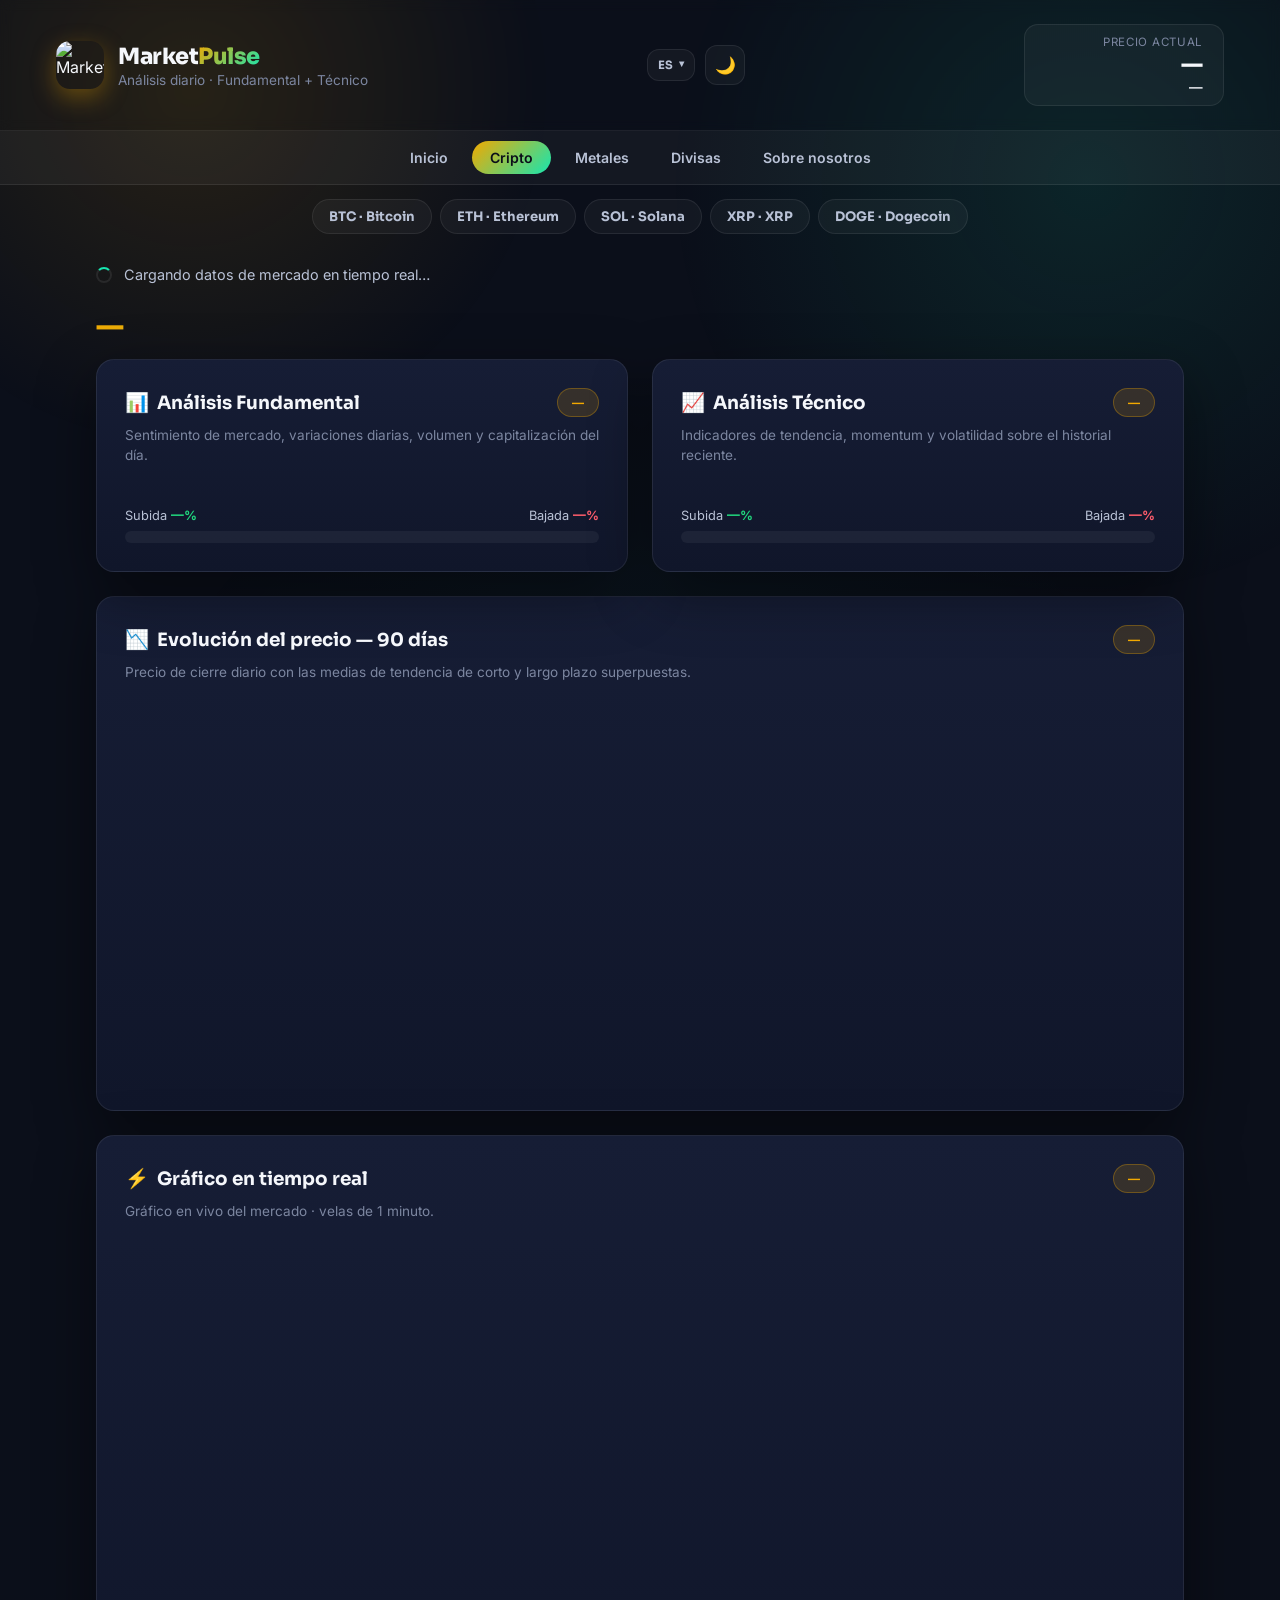
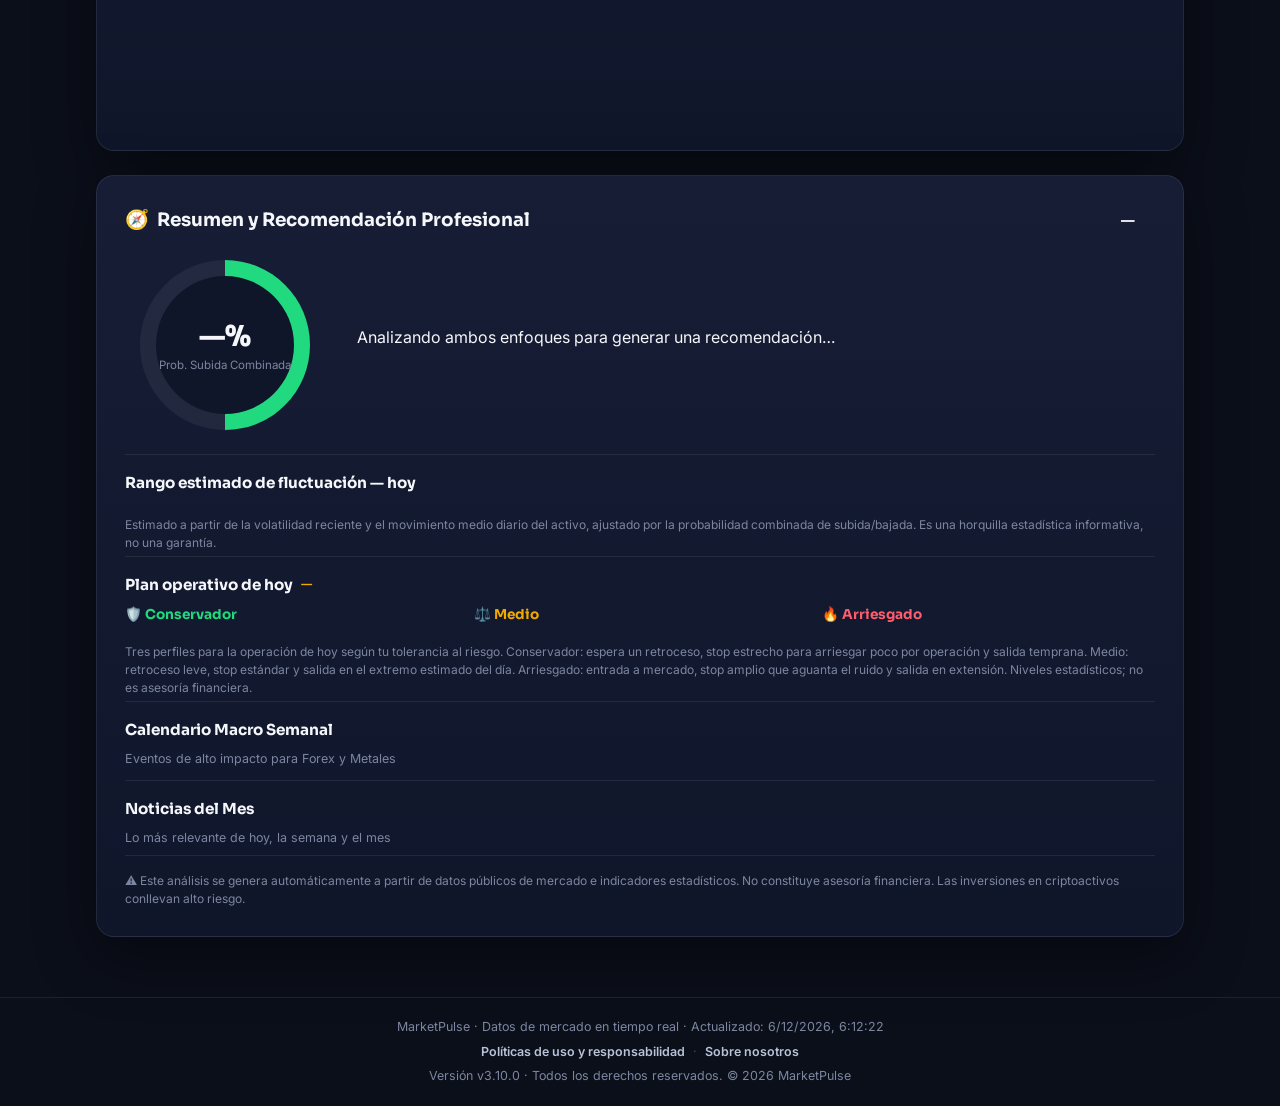
==== commit cbe7b2fa: "feat: add monthly news section with live RSS feed, priority grouping (today/week/month), static fall" ====
--- a/analysis.html
+++ b/analysis.html
@@ -206,6 +206,12 @@
         <div class="macro-events" id="macroEvents"></div>
       </div>
 
+      <div class="range-block">
+        <h3><span data-i18n="newsTitle">Noticias del Mes</span></h3>
+        <p class="macro-subtitle" data-i18n="newsSubtitle">Lo más relevante de hoy, la semana y el mes</p>
+        <div class="news-items" id="newsItems"></div>
+      </div>
+
       <p class="disclaimer" data-i18n="disclaimer">
         ⚠️ Este análisis se genera automáticamente a partir de datos públicos de mercado e indicadores estadísticos.
         No constituye asesoría financiera. Las inversiones en criptoactivos conllevan alto riesgo.
--- a/css/style.css
+++ b/css/style.css
@@ -952,3 +952,80 @@
   .macro-impact { flex: none; margin-bottom: 2px; }
   .macro-assets { flex: none; }
 }
+
+/* ---------- Noticias del mes ---------- */
+.news-items {
+  display: flex;
+  flex-direction: column;
+  gap: 12px;
+}
+.news-loading, .news-empty, .news-error {
+  font-size: 0.82rem;
+  color: var(--text-2);
+  text-align: center;
+  padding: 16px;
+}
+.news-group {
+  display: flex;
+  flex-direction: column;
+  gap: 6px;
+}
+.news-group-title {
+  font-size: 0.78rem;
+  font-weight: 700;
+  text-transform: uppercase;
+  letter-spacing: 0.5px;
+  margin-bottom: 4px;
+  padding-left: 8px;
+  border-left: 3px solid var(--accent);
+  color: var(--text-1);
+}
+.news-priority-today .news-group-title { border-left-color: var(--down); color: var(--down); }
+.news-priority-week .news-group-title { border-left-color: var(--neutral); color: var(--neutral); }
+.news-priority-month .news-group-title { border-left-color: var(--text-2); color: var(--text-2); }
+.news-card {
+  background: var(--surface);
+  border: 1px solid var(--surface-border);
+  border-radius: 10px;
+  padding: 10px 14px;
+  transition: border-color 0.2s, transform 0.2s;
+}
+.news-card:hover {
+  border-color: var(--accent);
+  transform: translateX(2px);
+}
+.news-card-meta {
+  display: flex;
+  justify-content: space-between;
+  align-items: center;
+  margin-bottom: 4px;
+}
+.news-date {
+  font-size: 0.72rem;
+  font-weight: 700;
+  color: var(--text-1);
+  font-family: 'Sora', sans-serif;
+}
+.news-source {
+  font-size: 0.72rem;
+  color: var(--text-2);
+  font-weight: 600;
+}
+.news-title {
+  font-size: 0.84rem;
+  color: var(--text-0);
+  font-weight: 600;
+  line-height: 1.4;
+  margin-bottom: 6px;
+}
+.news-link {
+  font-size: 0.72rem;
+  color: var(--accent);
+  text-decoration: none;
+  font-weight: 700;
+}
+.news-link:hover { text-decoration: underline; }
+
+@media (max-width: 640px) {
+  .news-card-meta { flex-direction: column; align-items: flex-start; gap: 2px; }
+}
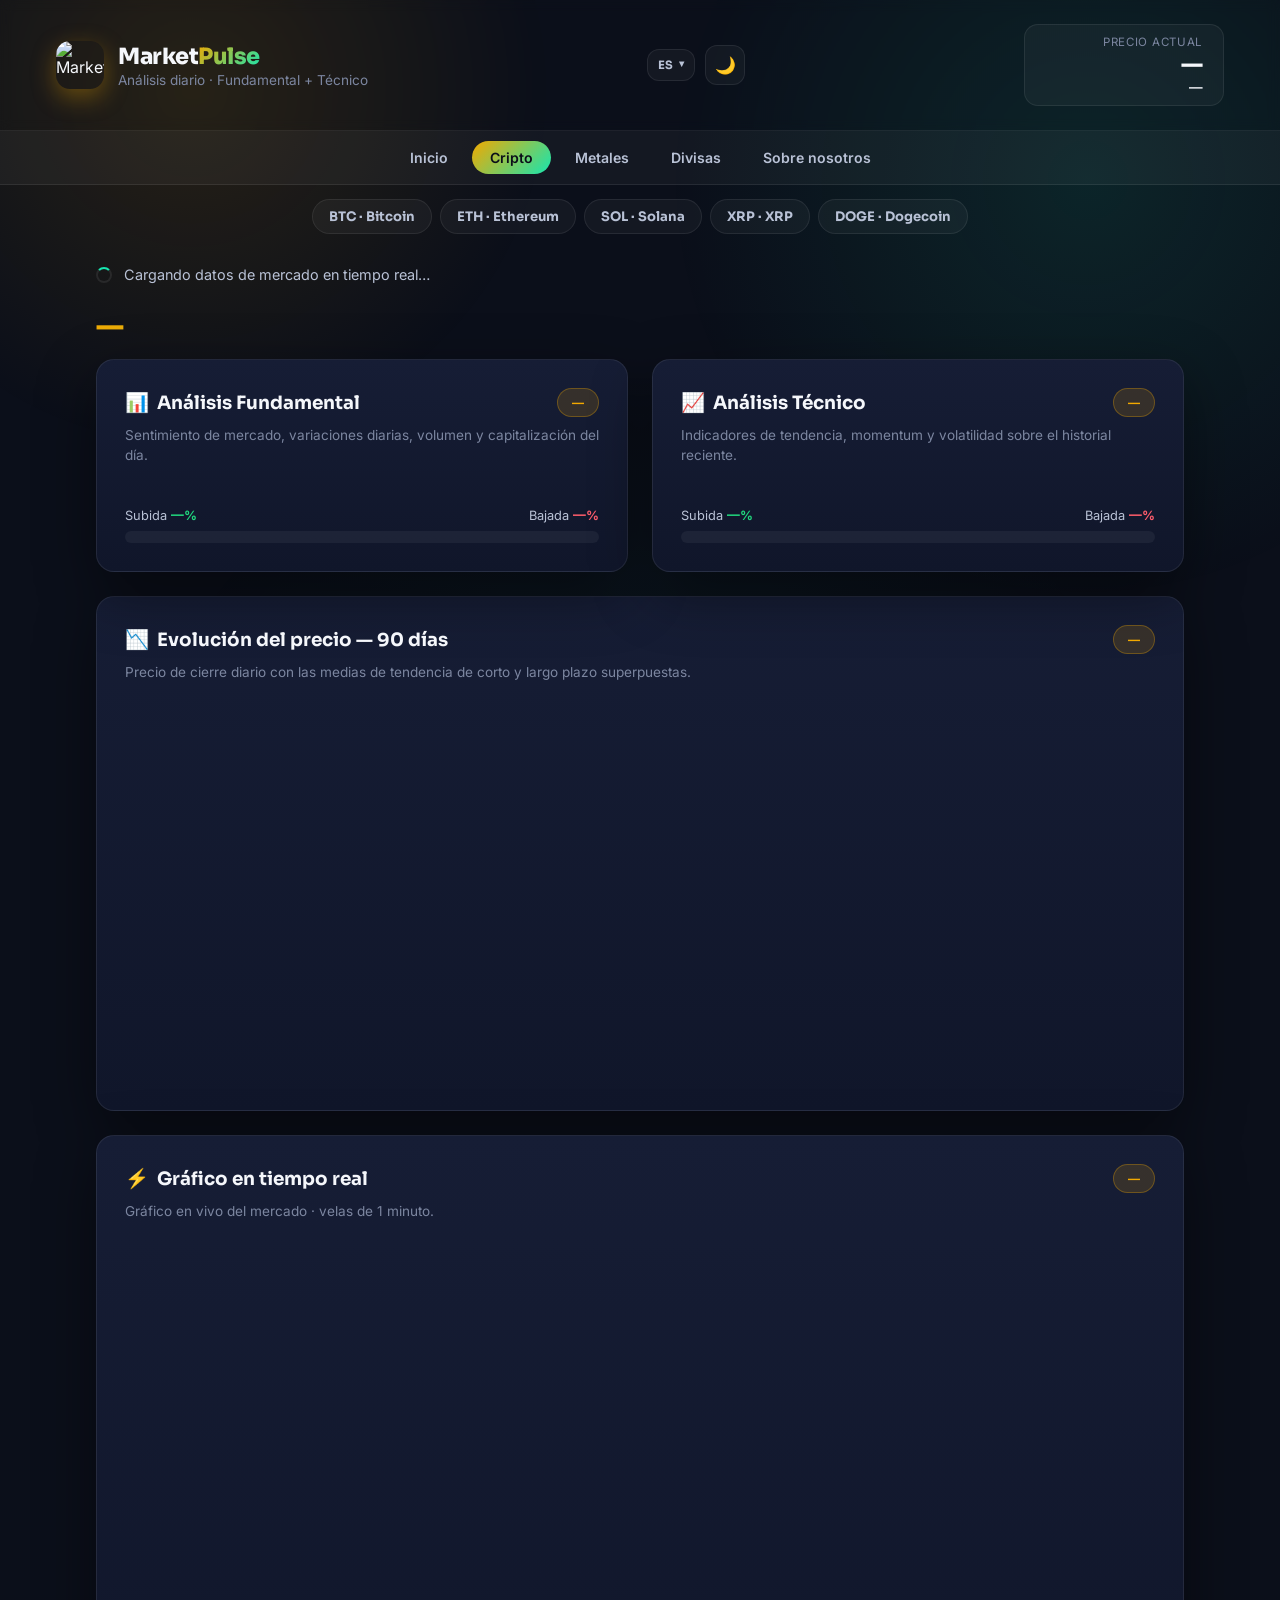
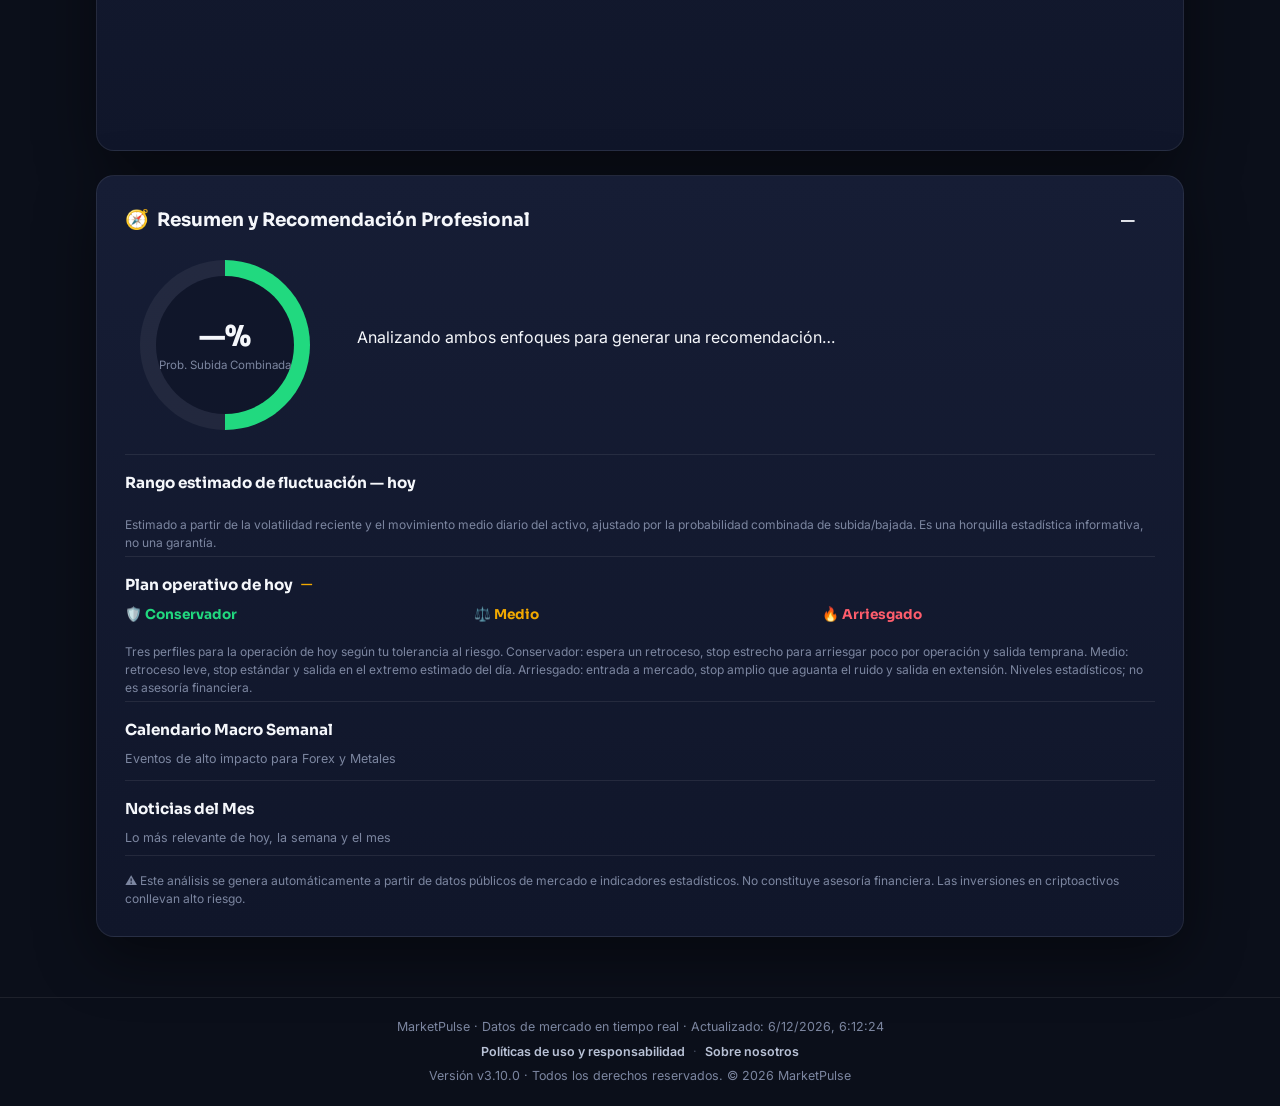
==== commit 251b4a19: "feat: add auth system (Supabase), user profile, pricing page, PWA manifest + service worker" ====
--- a/analysis.html
+++ b/analysis.html
@@ -34,6 +34,10 @@
 <link rel="dns-prefetch" href="https://s3.tradingview.com">
 <link href="https://fonts.googleapis.com/css2?family=Sora:wght@400;600;700;800&family=Inter:wght@400;500;600&display=swap" rel="stylesheet">
 <link rel="stylesheet" href="css/style.css?v=11">
+  <link rel="manifest" href="manifest.json">
+  <meta name="theme-color" content="#f2a900">
+  <script src="https://cdn.jsdelivr.net/npm/@supabase/supabase-js@2"></script>
+  <script src="js/supabase.js"></script>
 </head>
 <body data-page="analysis">
   <div class="bg-glow"></div>
@@ -240,6 +244,11 @@
   <!-- Analitica: Umami Cloud. Sin cookies y con IP anonimizada, por eso no
        hay banner de consentimiento. Ver el punto 5 de legal.html. -->
   <script defer src="https://cloud.umami.is/script.js" data-website-id="4cf0d311-0c95-4144-ac88-d9d34998c5bc"></script>
+  <script>
+    if ('serviceWorker' in navigator) {
+      navigator.serviceWorker.register('/sw.js').catch(err => console.warn('SW registration failed:', err));
+    }
+  </script>
 </body>
 </html>
 
--- a/css/style.css
+++ b/css/style.css
@@ -1029,3 +1029,29 @@
 @media (max-width: 640px) {
   .news-card-meta { flex-direction: column; align-items: flex-start; gap: 2px; }
 }
+
+/* ---------- Auth Pages ---------- */
+.auth-page { min-height: 100vh; display: flex; align-items: center; justify-content: center; padding: 20px; background: var(--bg); }
+.auth-card { background: var(--surface); border: 1px solid var(--surface-border); border-radius: 20px; padding: 40px 36px; width: 100%; max-width: 420px; box-shadow: 0 20px 60px rgba(0,0,0,0.3); }
+.auth-logo { display: flex; align-items: center; gap: 8px; margin-bottom: 24px; justify-content: center; }
+.auth-title { font-size: 1.5rem; font-weight: 800; text-align: center; margin-bottom: 8px; color: var(--text-0); }
+.auth-subtitle { font-size: 0.85rem; color: var(--text-2); text-align: center; margin-bottom: 24px; }
+.auth-tabs { display: flex; gap: 4px; margin-bottom: 24px; background: var(--bg); border-radius: 10px; padding: 4px; }
+.auth-tab { flex: 1; padding: 10px; border: none; background: transparent; color: var(--text-2); font-weight: 600; font-size: 0.85rem; border-radius: 8px; cursor: pointer; transition: all 0.2s; }
+.auth-tab.active { background: var(--accent); color: #000; }
+.auth-form .form-group { margin-bottom: 16px; }
+.auth-form label { display: block; font-size: 0.8rem; font-weight: 600; color: var(--text-1); margin-bottom: 6px; }
+.auth-form input { width: 100%; padding: 12px 14px; border: 1px solid var(--surface-border); border-radius: 10px; background: var(--bg); color: var(--text-0); font-size: 0.9rem; font-family: inherit; transition: border-color 0.2s; }
+.auth-form input:focus { outline: none; border-color: var(--accent); }
+.auth-submit { width: 100%; margin-top: 8px; }
+.auth-divider { text-align: center; margin: 20px 0; position: relative; color: var(--text-2); font-size: 0.8rem; }
+.auth-divider::before, .auth-divider::after { content: ''; position: absolute; top: 50%; width: 40%; height: 1px; background: var(--surface-border); }
+.auth-divider::before { left: 0; }
+.auth-divider::after { right: 0; }
+.btn-google { width: 100%; display: flex; align-items: center; justify-content: center; gap: 10px; padding: 12px; border: 1px solid var(--surface-border); background: var(--bg); color: var(--text-0); border-radius: 10px; font-weight: 600; cursor: pointer; transition: border-color 0.2s; }
+.btn-google:hover { border-color: var(--accent); }
+.auth-footer { text-align: center; margin-top: 20px; font-size: 0.8rem; }
+.auth-footer a { color: var(--accent); text-decoration: none; }
+.auth-message { margin-top: 16px; padding: 10px 14px; border-radius: 8px; font-size: 0.82rem; text-align: center; display: none; }
+.auth-message.success { display: block; background: rgba(33,217,127,0.12); color: var(--up); border: 1px solid rgba(33,217,127,0.3); }
+.auth-message.error { display: block; background: rgba(255,93,108,0.12); color: var(--down); border: 1px solid rgba(255,93,108,0.3); }
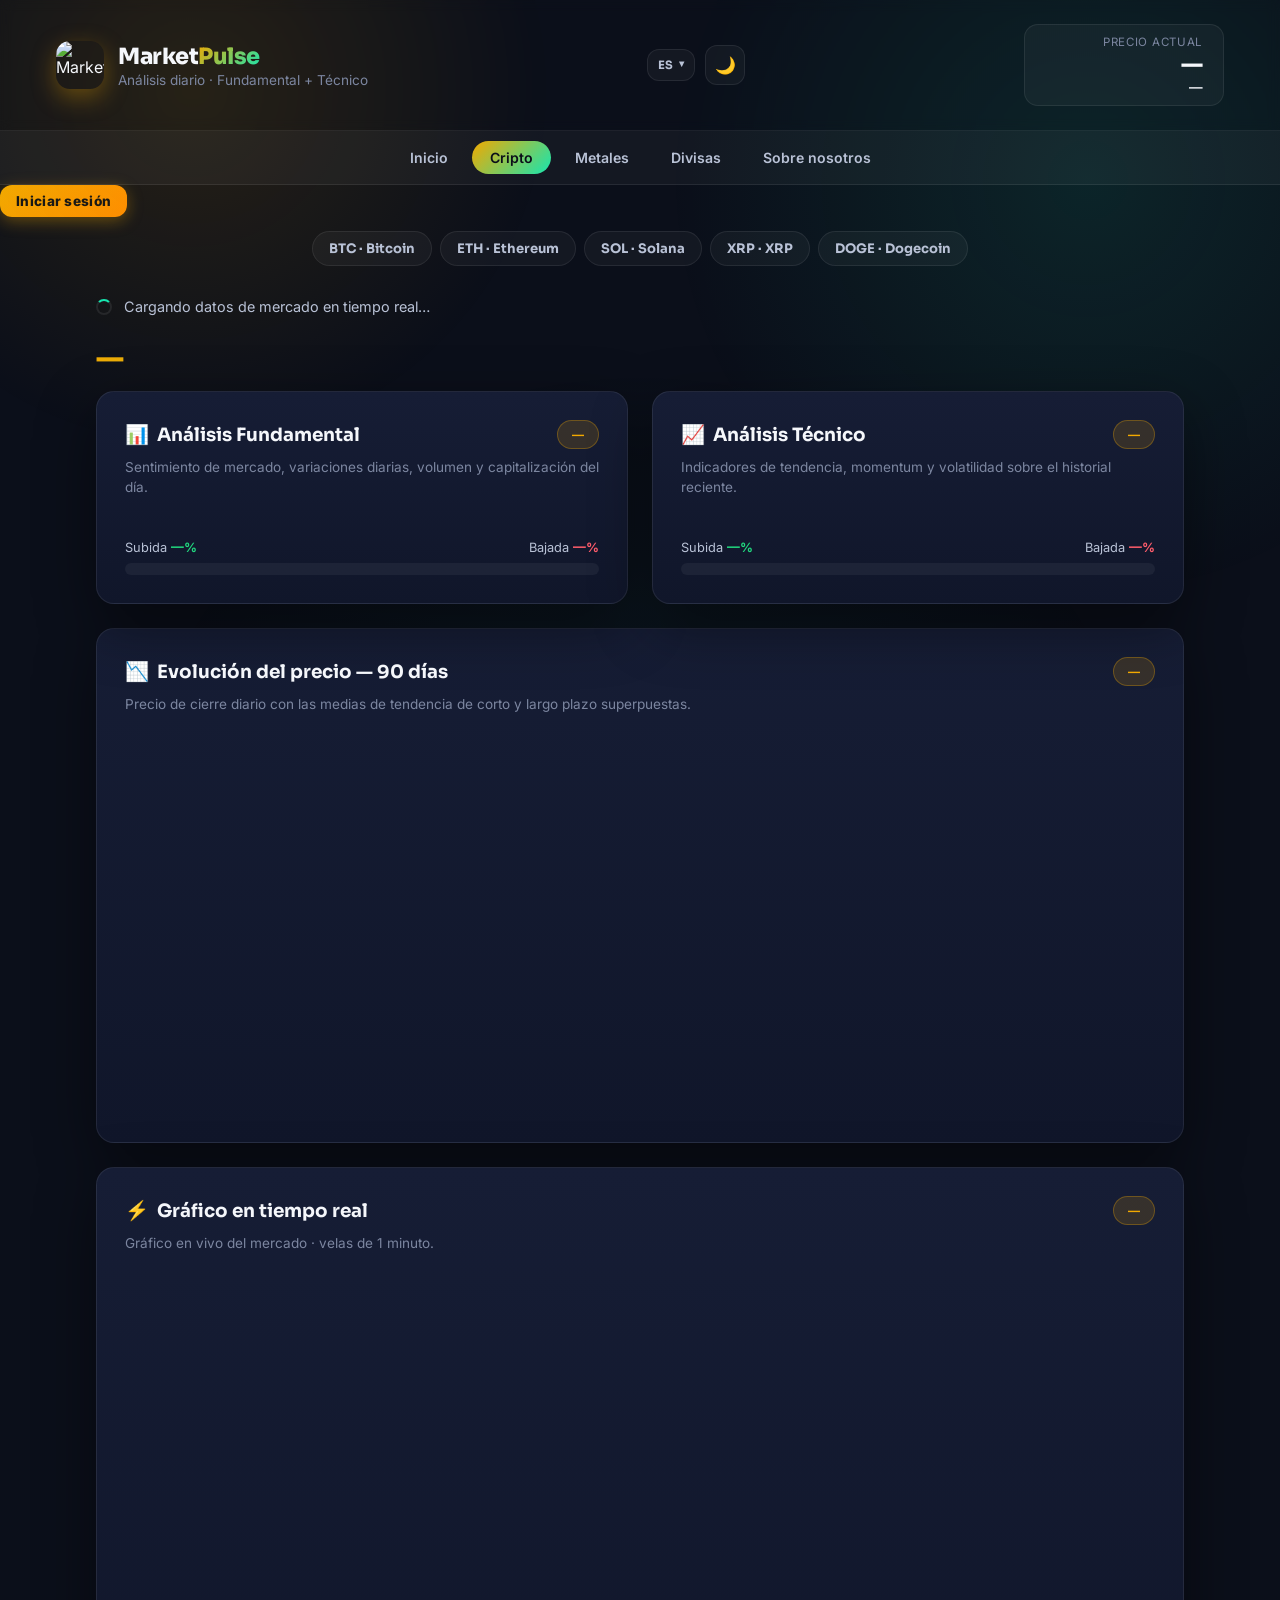
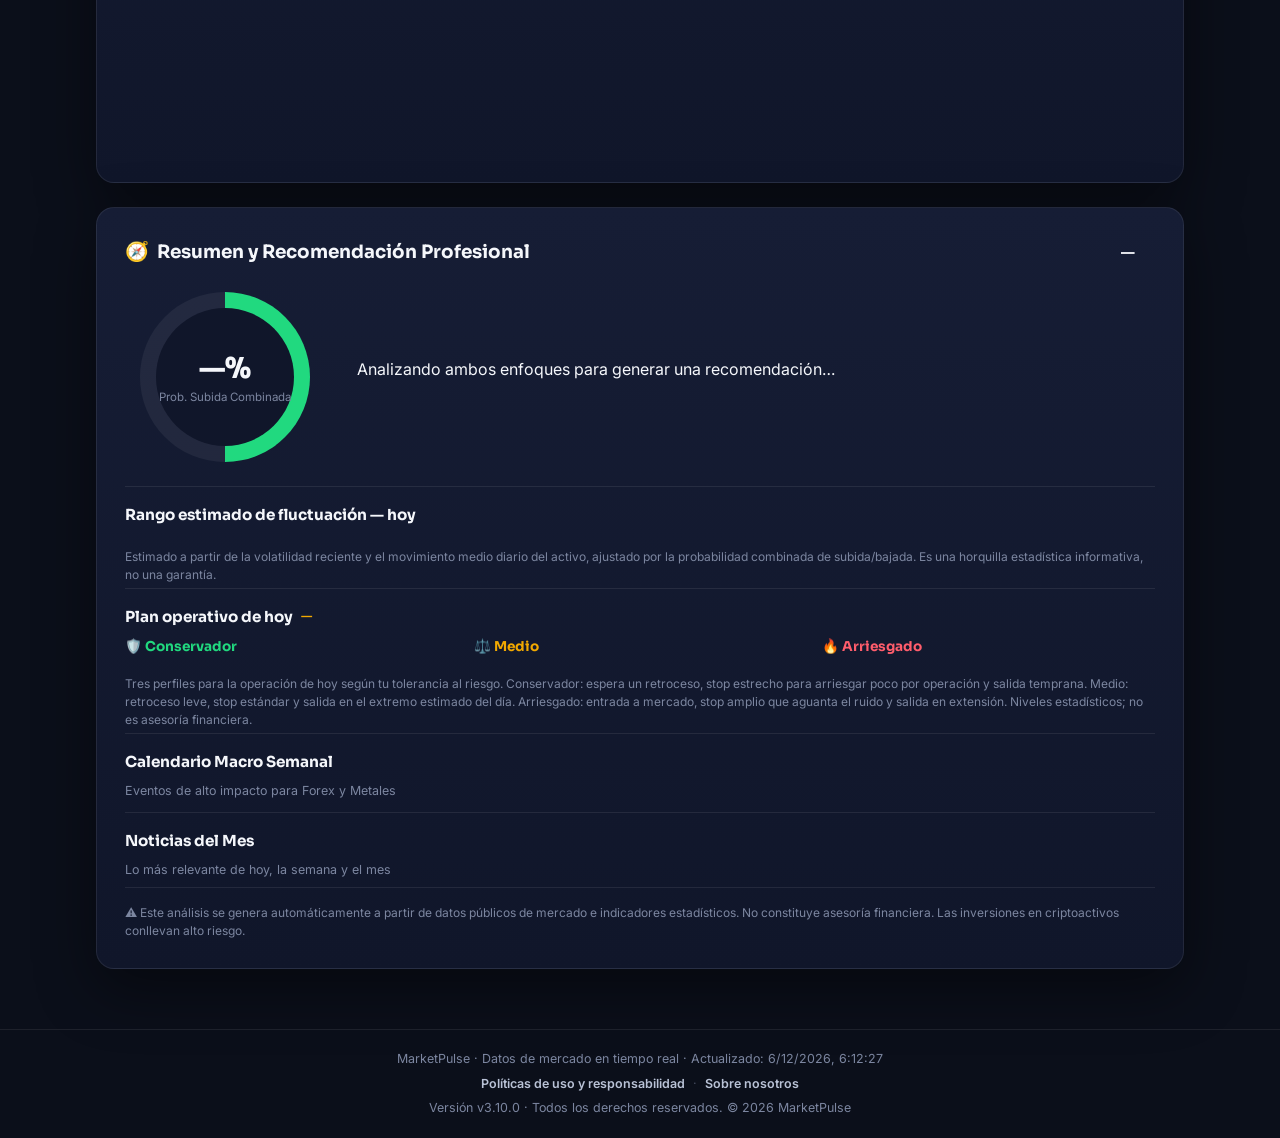
==== commit a94015a8: "feat: add user menu dropdown to index.html and analysis.html" ====
--- a/analysis.html
+++ b/analysis.html
@@ -78,6 +78,26 @@
     <a href="about.html" class="nav-link" data-i18n="navAbout">Sobre nosotros</a>
   </nav>
 
+  <div class="user-menu" id="userMenu">
+    <div class="user-avatar" id="userAvatar"></div>
+    <div class="user-info">
+      <span class="user-name" id="userName">Usuario</span>
+      <span class="user-plan" id="userPlan">Free</span>
+    </div>
+    <div class="user-dropdown" id="userDropdown">
+      <div class="dropdown-header">
+        <div class="dh-name" id="dhName">Usuario</div>
+        <div class="dh-email" id="dhEmail">email@example.com</div>
+        <span class="dh-plan" id="dhPlan">Free</span>
+      </div>
+      <a href="profile.html" class="dropdown-item">👤 Mi perfil</a>
+      <a href="pricing.html" class="dropdown-item">⭐ Planes</a>
+      <div class="dropdown-divider"></div>
+      <button class="dropdown-item danger" id="logoutBtn">🚪 Cerrar sesión</button>
+    </div>
+  </div>
+  <a href="login.html" class="btn btn-primary auth-btn" style="padding:8px 16px;font-size:0.85rem;">Iniciar sesión</a>
+
   <div class="coin-tabs" id="coinTabs" role="tablist" aria-label="Criptoactivos">
     <a class="coin-tab" href="analysis.html?coin=bitcoin" data-coin="bitcoin">BTC · Bitcoin</a>
     <a class="coin-tab" href="analysis.html?coin=ethereum" data-coin="ethereum">ETH · Ethereum</a>
@@ -249,6 +269,76 @@
       navigator.serviceWorker.register('/sw.js').catch(err => console.warn('SW registration failed:', err));
     }
   </script>
+
+  <script>
+    // ---------- User Menu Dropdown ----------
+    async function initUserMenu() {
+      const userMenu = document.getElementById('userMenu');
+      const loginBtn = document.querySelector('.auth-btn[href="login.html"]');
+      const userAvatar = document.getElementById('userAvatar');
+      const userName = document.getElementById('userName');
+      const userPlan = document.getElementById('userPlan');
+      const dhName = document.getElementById('dhName');
+      const dhEmail = document.getElementById('dhEmail');
+      const dhPlan = document.getElementById('dhPlan');
+      const userDropdown = document.getElementById('userDropdown');
+      const logoutBtn = document.getElementById('logoutBtn');
+
+      if (!userMenu || !loginBtn) return;
+
+      const session = await MarketPulseAuth.getSession();
+
+      if (session) {
+        loginBtn.style.display = 'none';
+        userMenu.classList.add('active');
+
+        const profile = await MarketPulseAuth.getUserProfile(session.user.id).catch(() => null);
+        const subscription = await MarketPulseAuth.getUserSubscription(session.user.id).catch(() => null);
+
+        const name = profile?.full_name || session.user.user_metadata?.full_name || session.user.email?.split('@')[0] || 'Usuario';
+        const email = session.user.email || '';
+        const plan = subscription?.plans?.name || 'Free';
+        const isPremium = plan === 'Premium';
+
+        const initial = name.charAt(0).toUpperCase();
+        userAvatar.textContent = initial;
+
+        userName.textContent = name;
+        userPlan.textContent = isPremium ? 'Premium' : 'Free';
+        userPlan.className = isPremium ? 'user-plan premium' : 'user-plan';
+        dhName.textContent = name;
+        dhEmail.textContent = email;
+        dhPlan.textContent = isPremium ? 'Premium' : 'Free';
+        dhPlan.className = isPremium ? 'dh-plan premium' : 'dh-plan';
+
+        userAvatar.style.cursor = 'pointer';
+
+        logoutBtn.addEventListener('click', async (e) => {
+          e.preventDefault();
+          await MarketPulseAuth.signOut();
+          window.location.href = 'index.html';
+        });
+      } else {
+        userMenu.style.display = 'none';
+        loginBtn.style.display = 'inline-flex';
+      }
+
+      userMenu.addEventListener('click', (e) => {
+        e.stopPropagation();
+        userDropdown.classList.toggle('open');
+      });
+
+      document.addEventListener('click', () => {
+        userDropdown.classList.remove('open');
+      });
+
+      userDropdown.addEventListener('click', (e) => {
+        e.stopPropagation();
+      });
+    }
+
+    initUserMenu();
+  </script>
 </body>
 </html>
 
--- a/css/style.css
+++ b/css/style.css
@@ -1030,6 +1030,50 @@
   .news-card-meta { flex-direction: column; align-items: flex-start; gap: 2px; }
 }
 
+/* ---------- Botones genéricos ---------- */
+.btn { display: inline-flex; align-items: center; justify-content: center; gap: 8px; padding: 14px 28px; border: none; border-radius: 12px; font-weight: 800; font-size: 1rem; cursor: pointer; transition: all 0.25s; font-family: inherit; text-decoration: none; letter-spacing: 0.3px; }
+.btn-primary { background: linear-gradient(135deg, #f2a900 0%, #ff8c00 100%); color: #0b0f17; box-shadow: 0 4px 16px rgba(242,169,0,0.35); }
+.btn-primary:hover { filter: brightness(1.15); transform: translateY(-2px); box-shadow: 0 6px 24px rgba(242,169,0,0.5); }
+.btn-primary:disabled { opacity: 0.6; cursor: not-allowed; transform: none; box-shadow: none; }
+.btn-secondary { background: var(--surface); color: var(--text-0); border: 1px solid var(--surface-border); padding: 12px 24px; }
+.btn-secondary:hover { border-color: var(--accent); transform: translateY(-1px); }
+.auth-submit { width: 100%; margin-top: 12px; padding: 16px 28px; font-size: 1.05rem; }
+/* ---------- Password toggle & strength ---------- */
+.password-wrapper { position: relative; }
+.password-wrapper input { padding-right: 48px; }
+.password-toggle { position: absolute; right: 40px; top: 50%; transform: translateY(-50%); background: none; border: none; color: var(--text-2); cursor: pointer; padding: 4px; border-radius: 6px; transition: color 0.2s; display: flex; align-items: center; }
+/* ---------- User Menu Dropdown ---------- */
+.user-menu { position: relative; display: none; align-items: center; gap: 8px; cursor: pointer; }
+.user-menu.active { display: flex; }
+.user-avatar { width: 36px; height: 36px; border-radius: 50%; background: linear-gradient(135deg, #f2a900, #ff8c00); display: flex; align-items: center; justify-content: center; font-weight: 800; font-size: 0.9rem; color: #0b0f17; overflow: hidden; border: 2px solid var(--surface-border); transition: border-color 0.2s; }
+.user-avatar img { width: 100%; height: 100%; object-fit: cover; }
+.user-menu:hover .user-avatar { border-color: var(--accent); }
+.user-info { display: flex; flex-direction: column; gap: 0; }
+.user-name { font-size: 0.85rem; font-weight: 700; color: var(--text-0); line-height: 1.2; }
+.user-plan { font-size: 0.7rem; font-weight: 600; color: var(--text-2); }
+.user-plan.premium { color: var(--accent); }
+.user-dropdown { position: absolute; top: calc(100% + 8px); right: 0; background: var(--surface); border: 1px solid var(--surface-border); border-radius: 14px; padding: 8px; min-width: 220px; box-shadow: 0 12px 40px rgba(0,0,0,0.4); display: none; z-index: 100; }
+.user-dropdown.open { display: block; animation: fadeIn 0.15s ease; }
+@keyframes fadeIn { from { opacity: 0; transform: translateY(-4px); } to { opacity: 1; transform: translateY(0); } }
+.dropdown-header { padding: 12px; border-bottom: 1px solid var(--surface-border); margin-bottom: 6px; }
+.dropdown-header .dh-name { font-weight: 700; font-size: 0.9rem; color: var(--text-0); }
+.dropdown-header .dh-email { font-size: 0.75rem; color: var(--text-2); margin-top: 2px; }
+.dropdown-header .dh-plan { display: inline-block; margin-top: 6px; padding: 2px 8px; border-radius: 6px; font-size: 0.7rem; font-weight: 700; background: var(--surface-border); color: var(--text-1); }
+.dropdown-header .dh-plan.premium { background: rgba(242,169,0,0.2); color: var(--accent); }
+.dropdown-item { display: flex; align-items: center; gap: 10px; padding: 10px 12px; border-radius: 8px; color: var(--text-1); text-decoration: none; font-size: 0.85rem; font-weight: 600; transition: background 0.15s; cursor: pointer; border: none; background: none; width: 100%; text-align: left; font-family: inherit; }
+.dropdown-item:hover { background: var(--bg); color: var(--text-0); }
+.dropdown-item.danger { color: var(--down); }
+.dropdown-item.danger:hover { background: rgba(255,93,108,0.1); }
+.dropdown-divider { height: 1px; background: var(--surface-border); margin: 6px 0; }
+.avatar-upload { position: relative; cursor: pointer; }
+.avatar-upload input { display: none; }
+.avatar-upload .upload-overlay { position: absolute; inset: 0; background: rgba(0,0,0,0.5); border-radius: 50%; display: flex; align-items: center; justify-content: center; opacity: 0; transition: opacity 0.2s; }
+.avatar-upload:hover .upload-overlay { opacity: 1; }
+.password-toggle:hover { color: var(--accent); }
+.password-strength { font-size: 0.72rem; font-weight: 600; margin-top: 4px; min-height: 16px; }
+.password-strength.weak { color: var(--down); }
+.password-strength.medium { color: var(--neutral); }
+.password-strength.strong { color: var(--up); }
 /* ---------- Auth Pages ---------- */
 .auth-page { min-height: 100vh; display: flex; align-items: center; justify-content: center; padding: 20px; background: var(--bg); }
 .auth-card { background: var(--surface); border: 1px solid var(--surface-border); border-radius: 20px; padding: 40px 36px; width: 100%; max-width: 420px; box-shadow: 0 20px 60px rgba(0,0,0,0.3); }
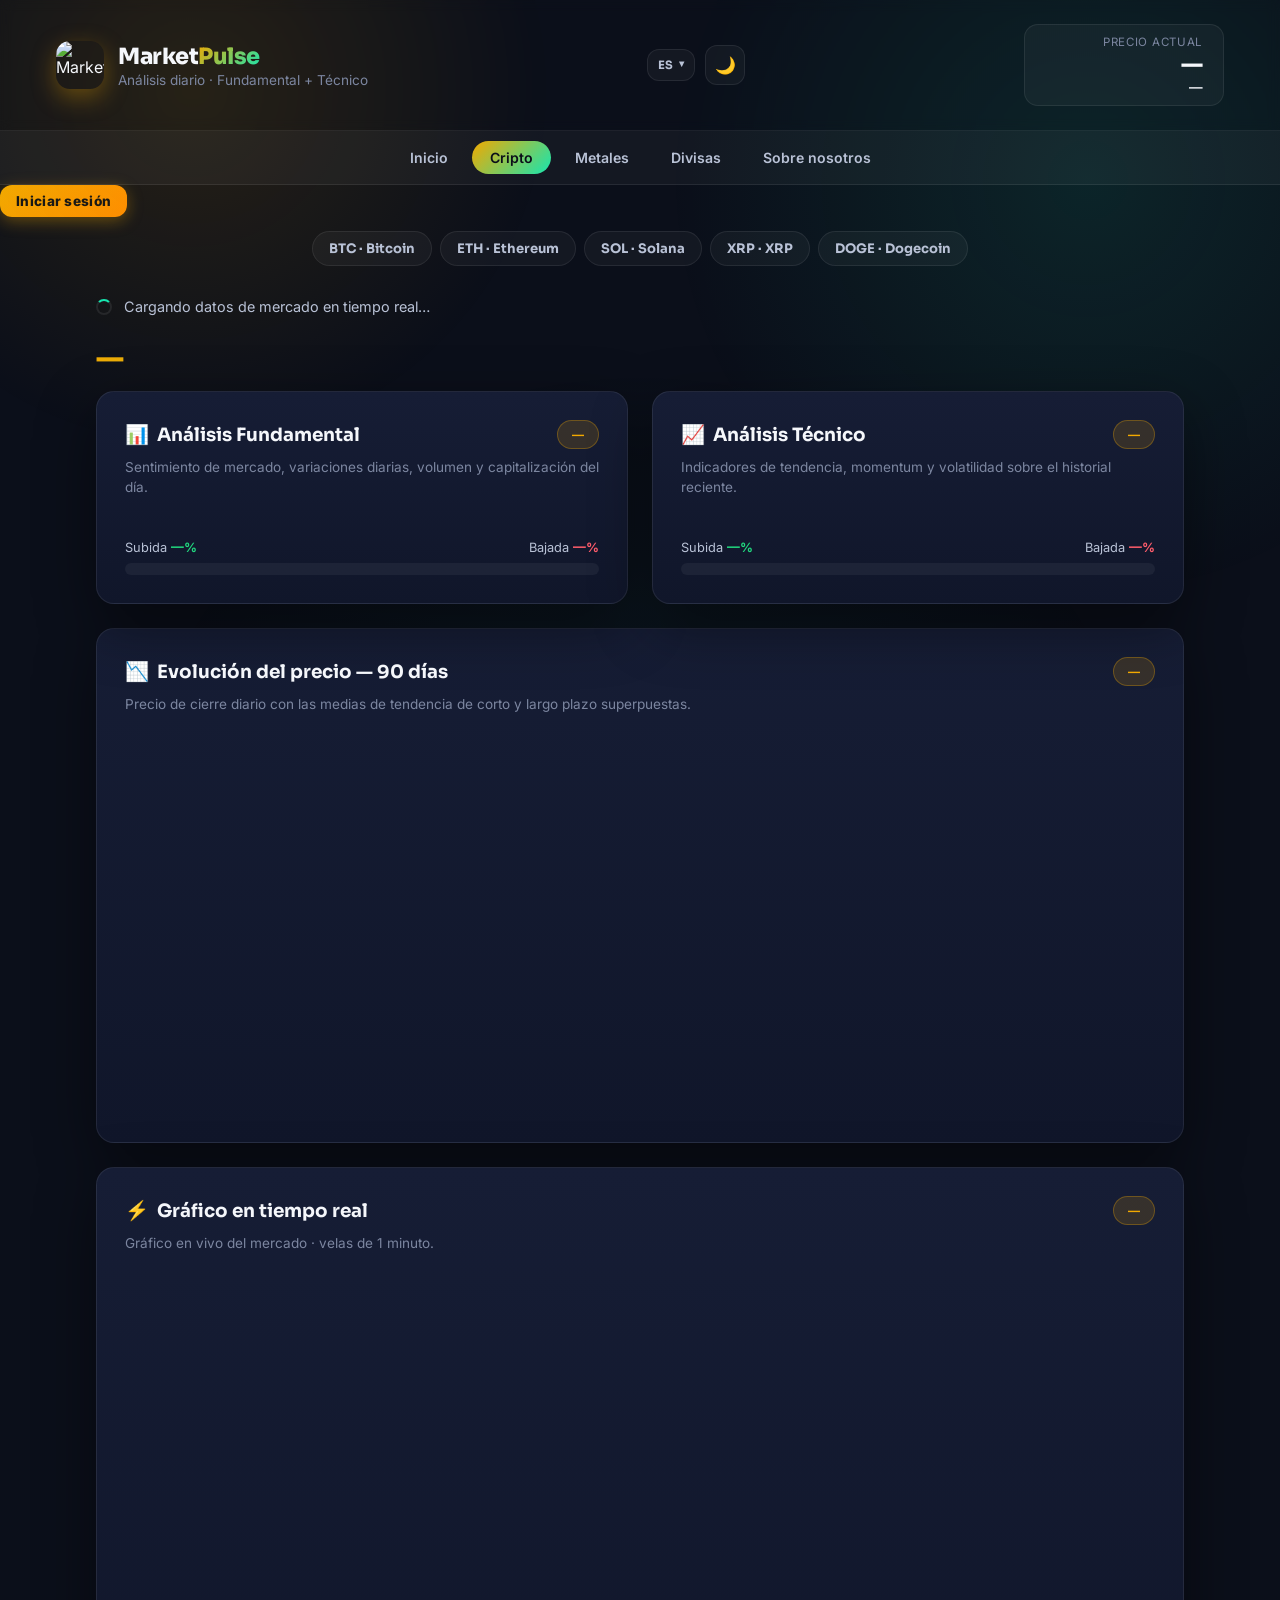
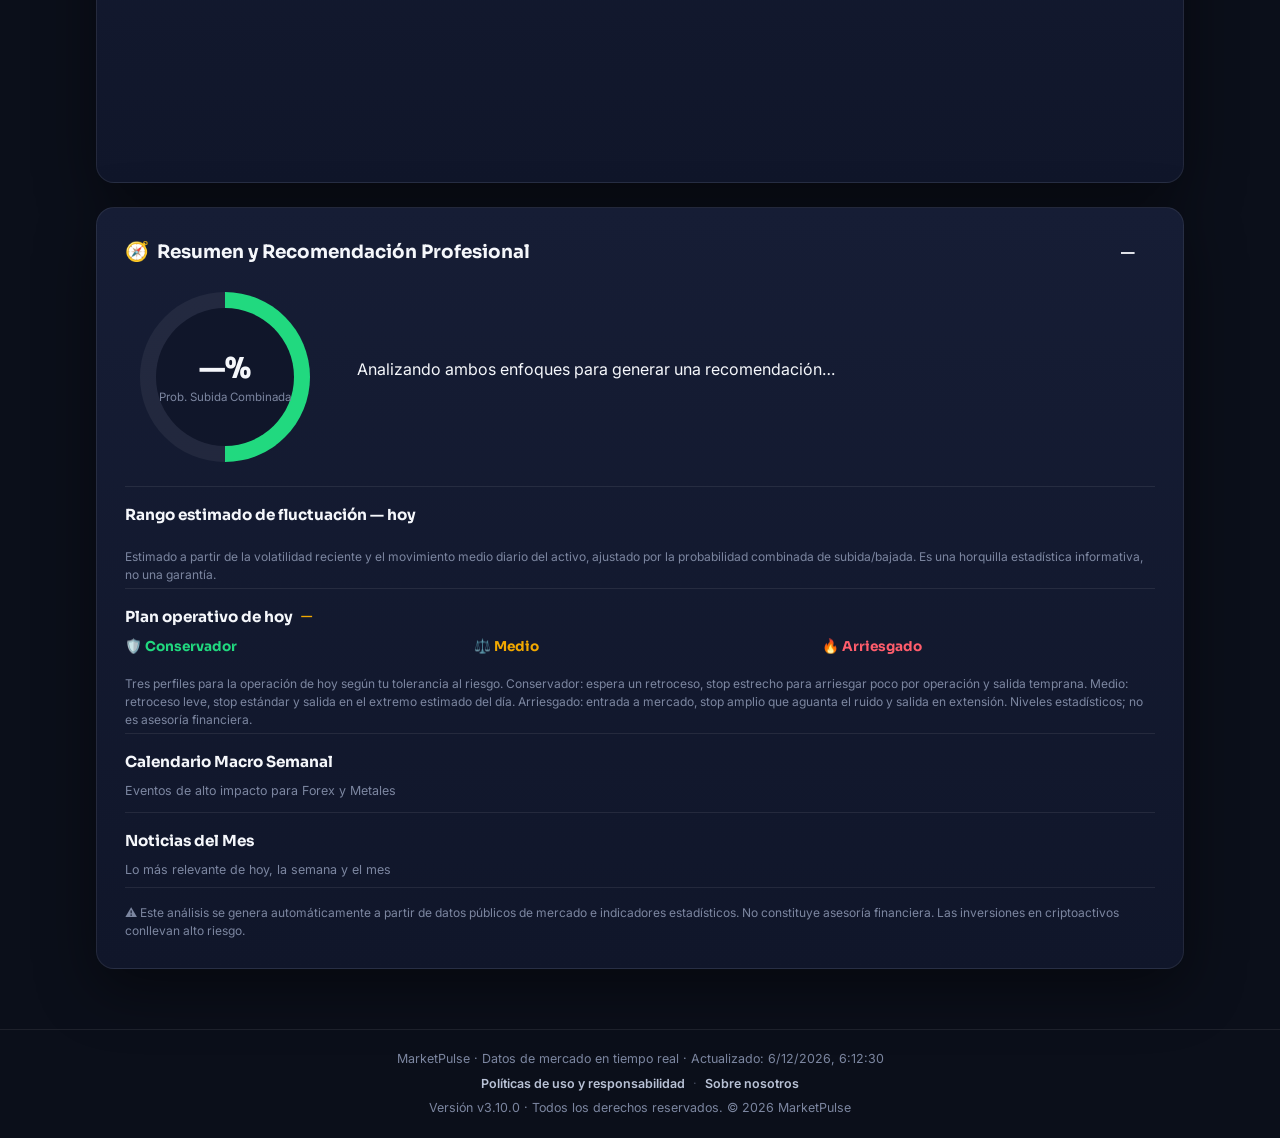
==== commit fcf9c2f1: "perf: defer scripts, reduce fetch timeout, delay TV widget" ====
--- a/analysis.html
+++ b/analysis.html
@@ -36,8 +36,8 @@
 <link rel="stylesheet" href="css/style.css?v=11">
   <link rel="manifest" href="manifest.json">
   <meta name="theme-color" content="#f2a900">
-  <script src="https://cdn.jsdelivr.net/npm/@supabase/supabase-js@2"></script>
-  <script src="js/supabase.js"></script>
+  <script src="https://cdn.jsdelivr.net/npm/@supabase/supabase-js@2" defer></script>
+  <script src="js/supabase.js" defer></script>
 </head>
 <body data-page="analysis">
   <div class="bg-glow"></div>
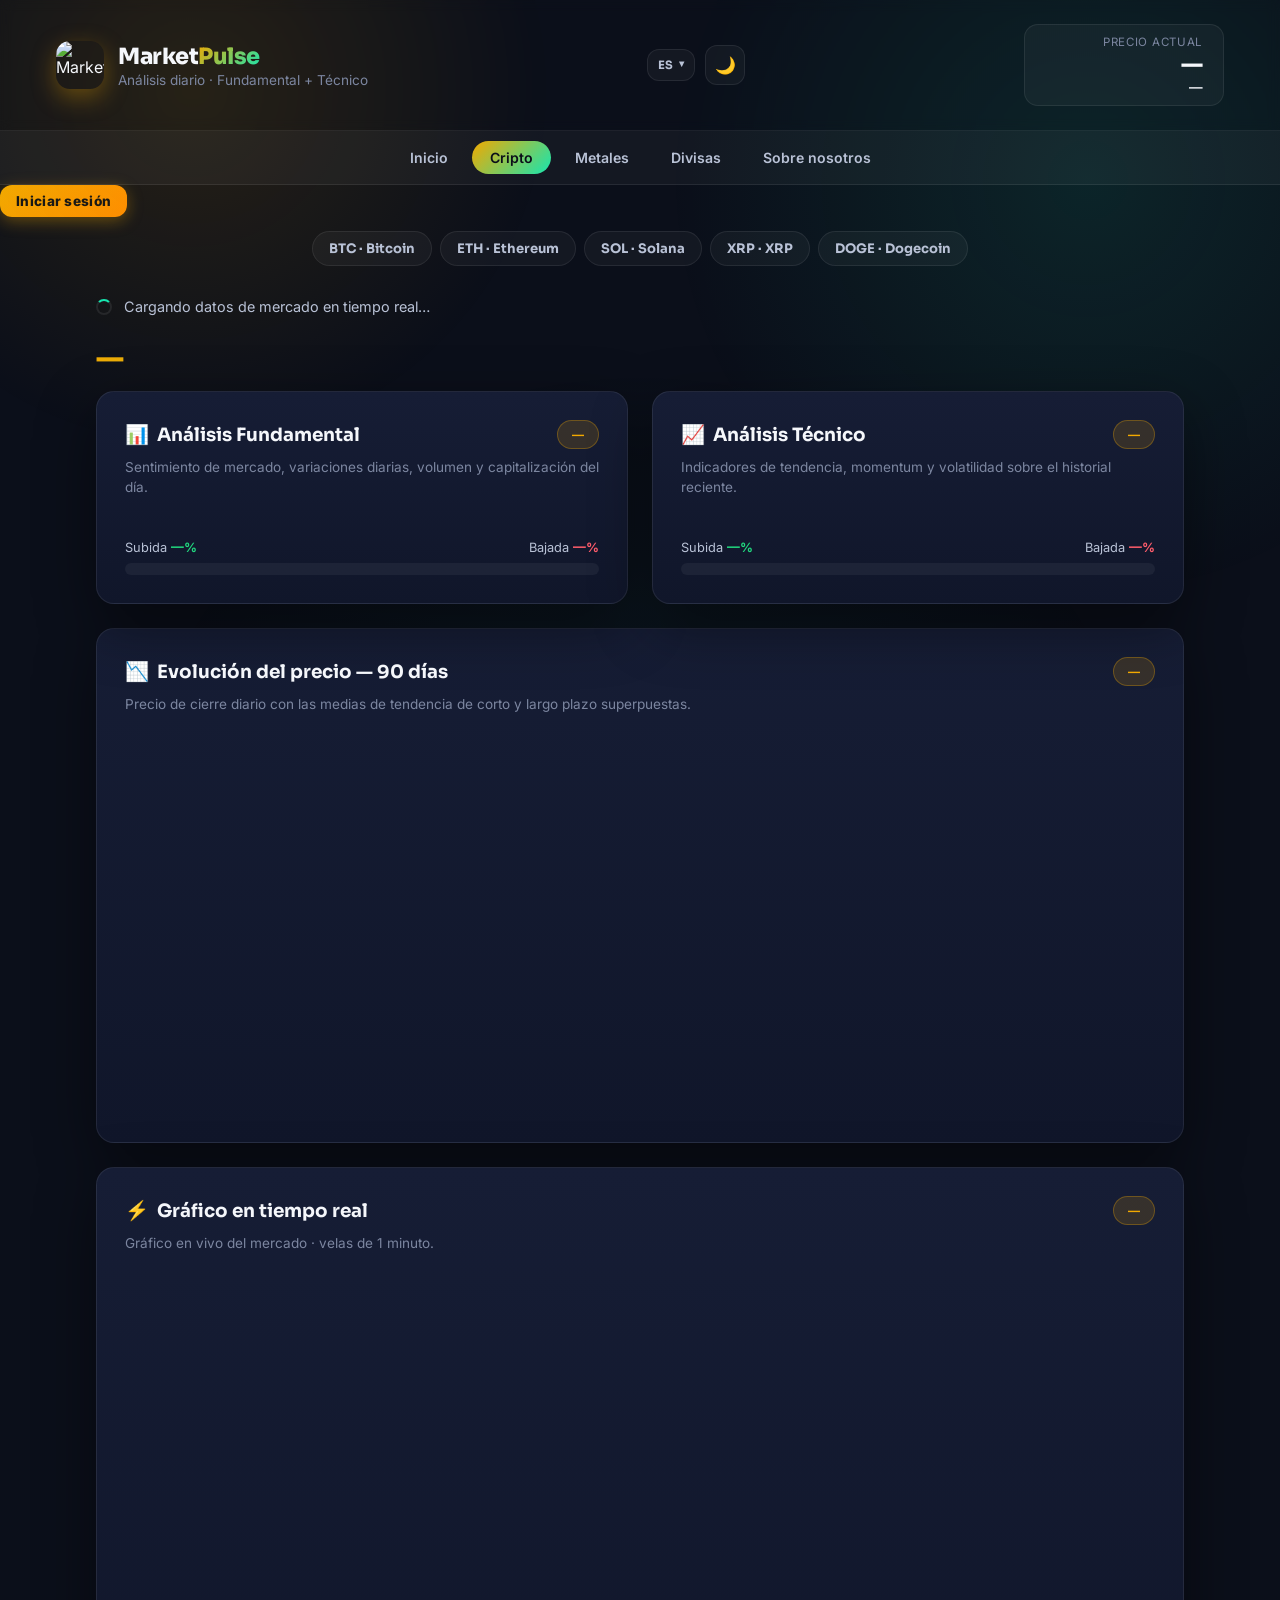
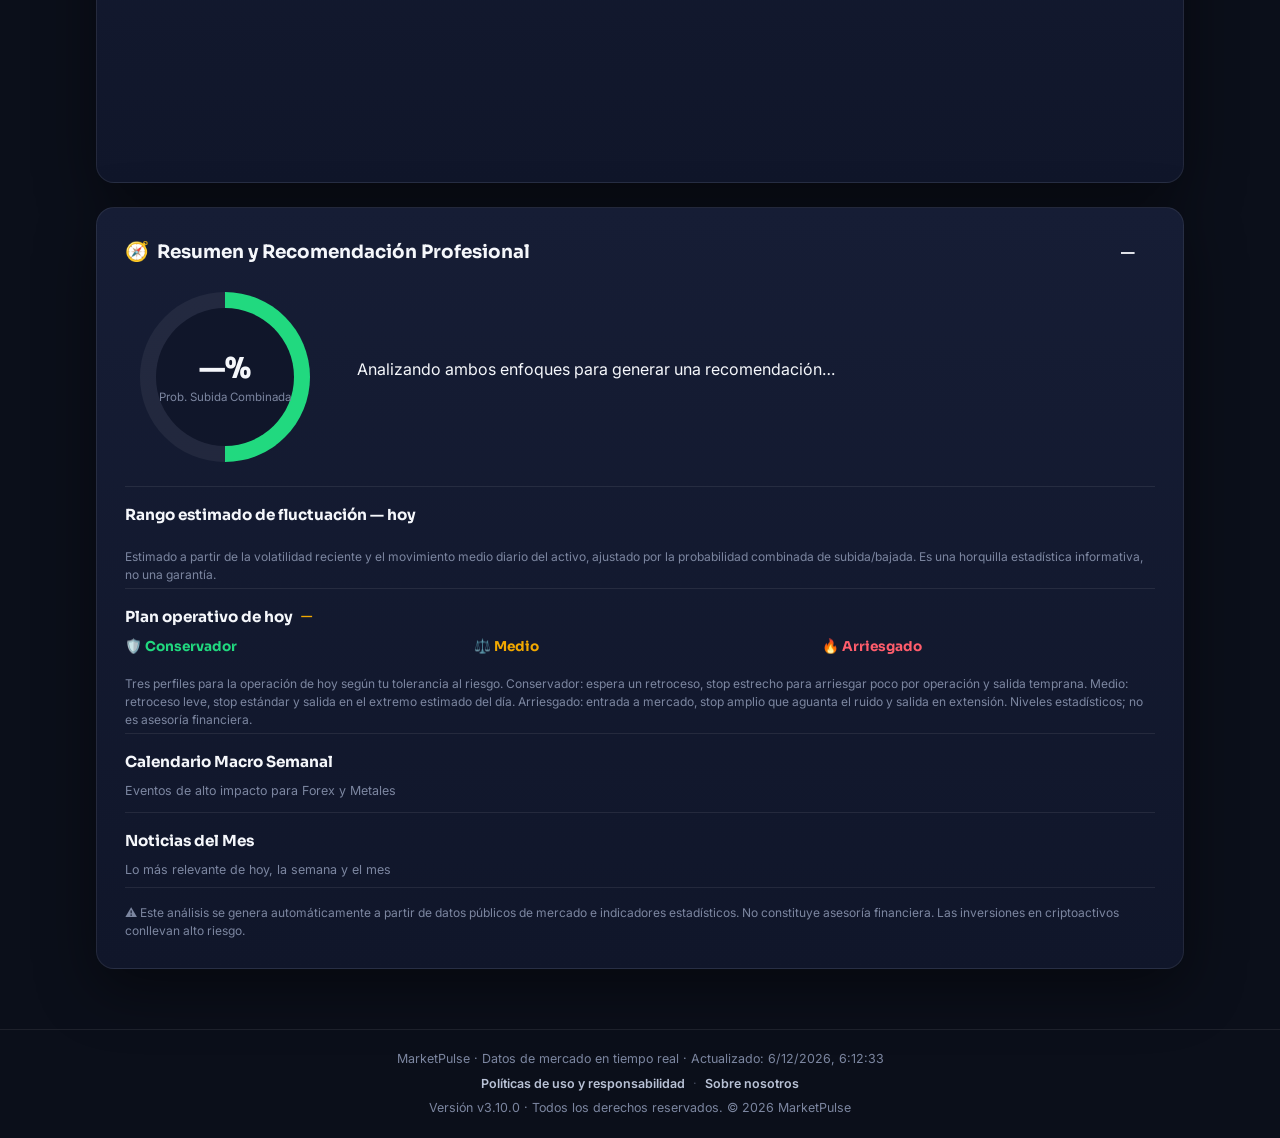
==== commit 761a2c96: "fix: 5 bugs - remove defer (broke inline scripts), uncomment recoDrivers, AbortController fallback, " ====
--- a/analysis.html
+++ b/analysis.html
@@ -36,8 +36,8 @@
 <link rel="stylesheet" href="css/style.css?v=11">
   <link rel="manifest" href="manifest.json">
   <meta name="theme-color" content="#f2a900">
-  <script src="https://cdn.jsdelivr.net/npm/@supabase/supabase-js@2" defer></script>
-  <script src="js/supabase.js" defer></script>
+  <script src="https://cdn.jsdelivr.net/npm/@supabase/supabase-js@2"></script>
+  <script src="js/supabase.js"></script>
 </head>
 <body data-page="analysis">
   <div class="bg-glow"></div>
@@ -274,7 +274,7 @@
     // ---------- User Menu Dropdown ----------
     async function initUserMenu() {
       const userMenu = document.getElementById('userMenu');
-      const loginBtn = document.querySelector('.auth-btn[href="login.html"]');
+      const authBtns = document.querySelectorAll('.auth-btn');
       const userAvatar = document.getElementById('userAvatar');
       const userName = document.getElementById('userName');
       const userPlan = document.getElementById('userPlan');
@@ -284,12 +284,12 @@
       const userDropdown = document.getElementById('userDropdown');
       const logoutBtn = document.getElementById('logoutBtn');
 
-      if (!userMenu || !loginBtn) return;
+      if (!userMenu || authBtns.length === 0) return;
 
       const session = await MarketPulseAuth.getSession();
 
       if (session) {
-        loginBtn.style.display = 'none';
+        authBtns.forEach(btn => btn.style.display = 'none');
         userMenu.classList.add('active');
 
         const profile = await MarketPulseAuth.getUserProfile(session.user.id).catch(() => null);
@@ -320,7 +320,7 @@
         });
       } else {
         userMenu.style.display = 'none';
-        loginBtn.style.display = 'inline-flex';
+        authBtns.forEach(btn => btn.style.display = 'inline-flex');
       }
 
       userMenu.addEventListener('click', (e) => {
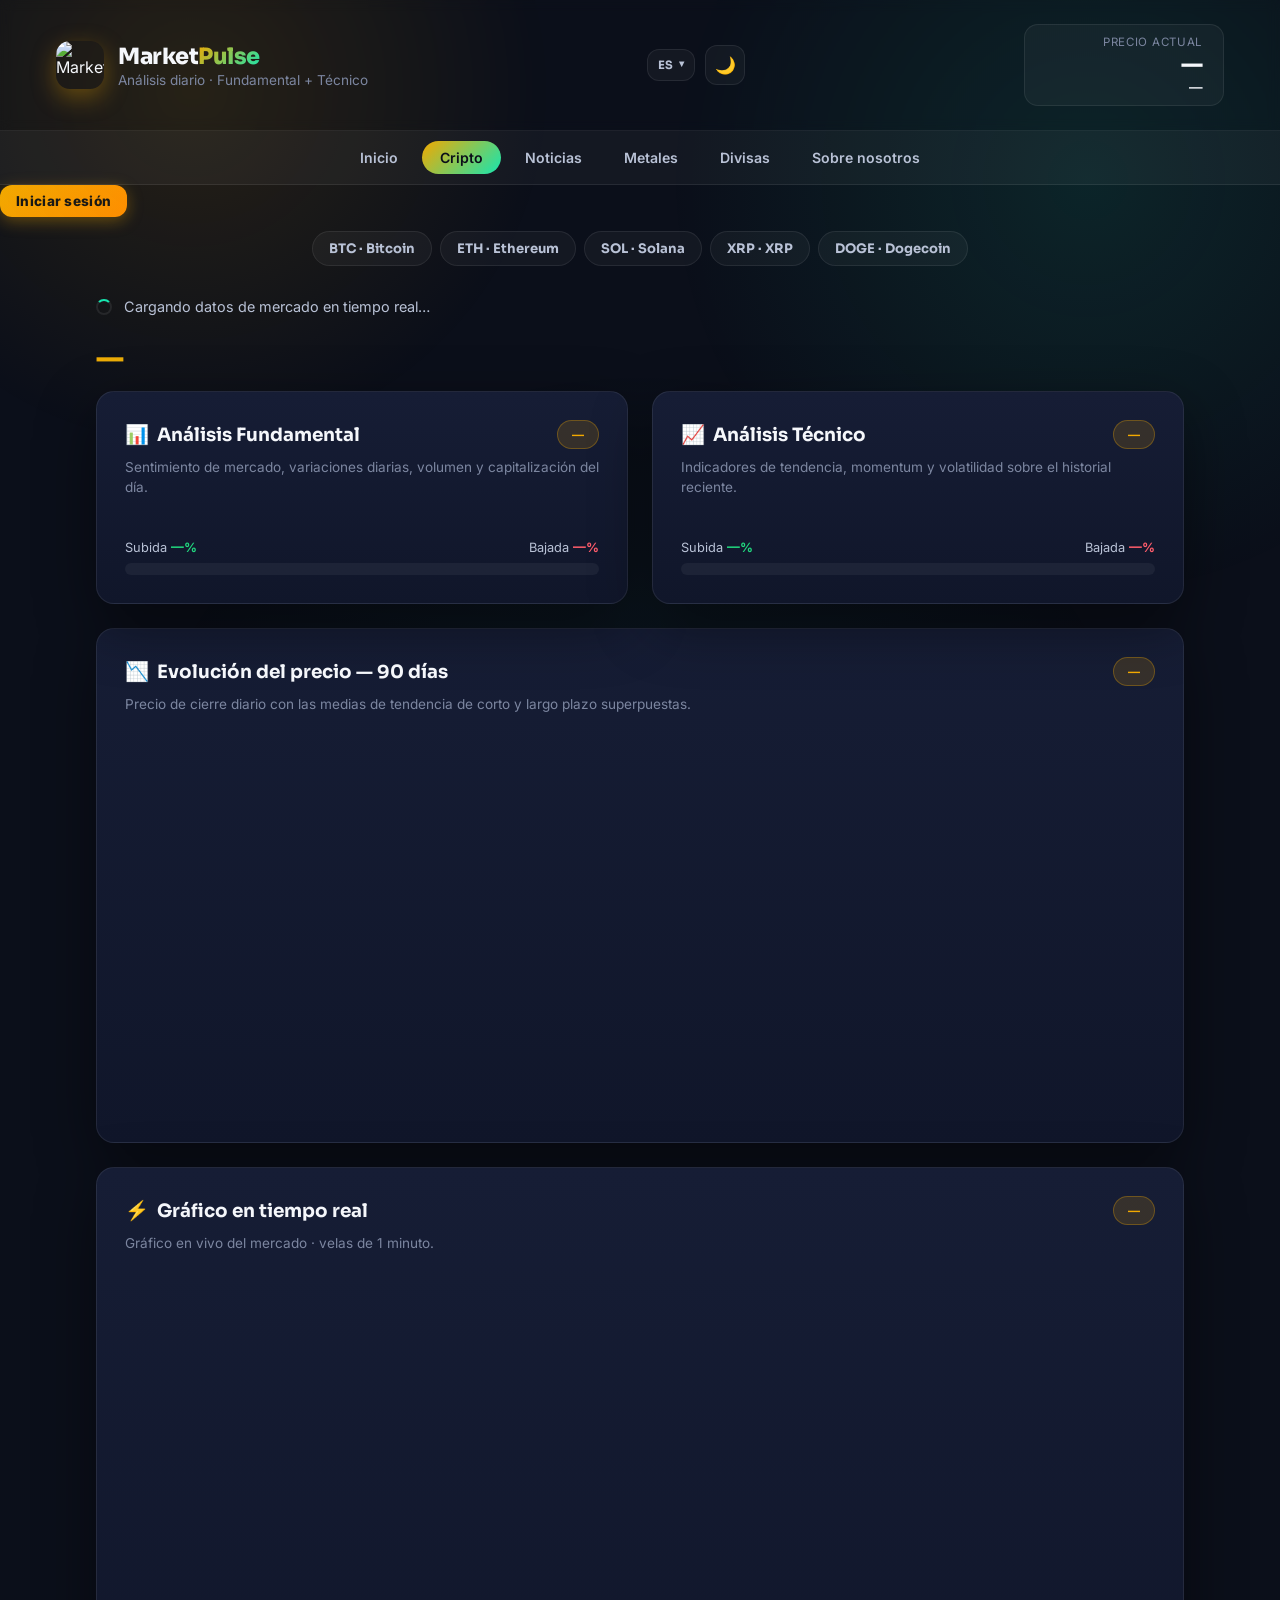
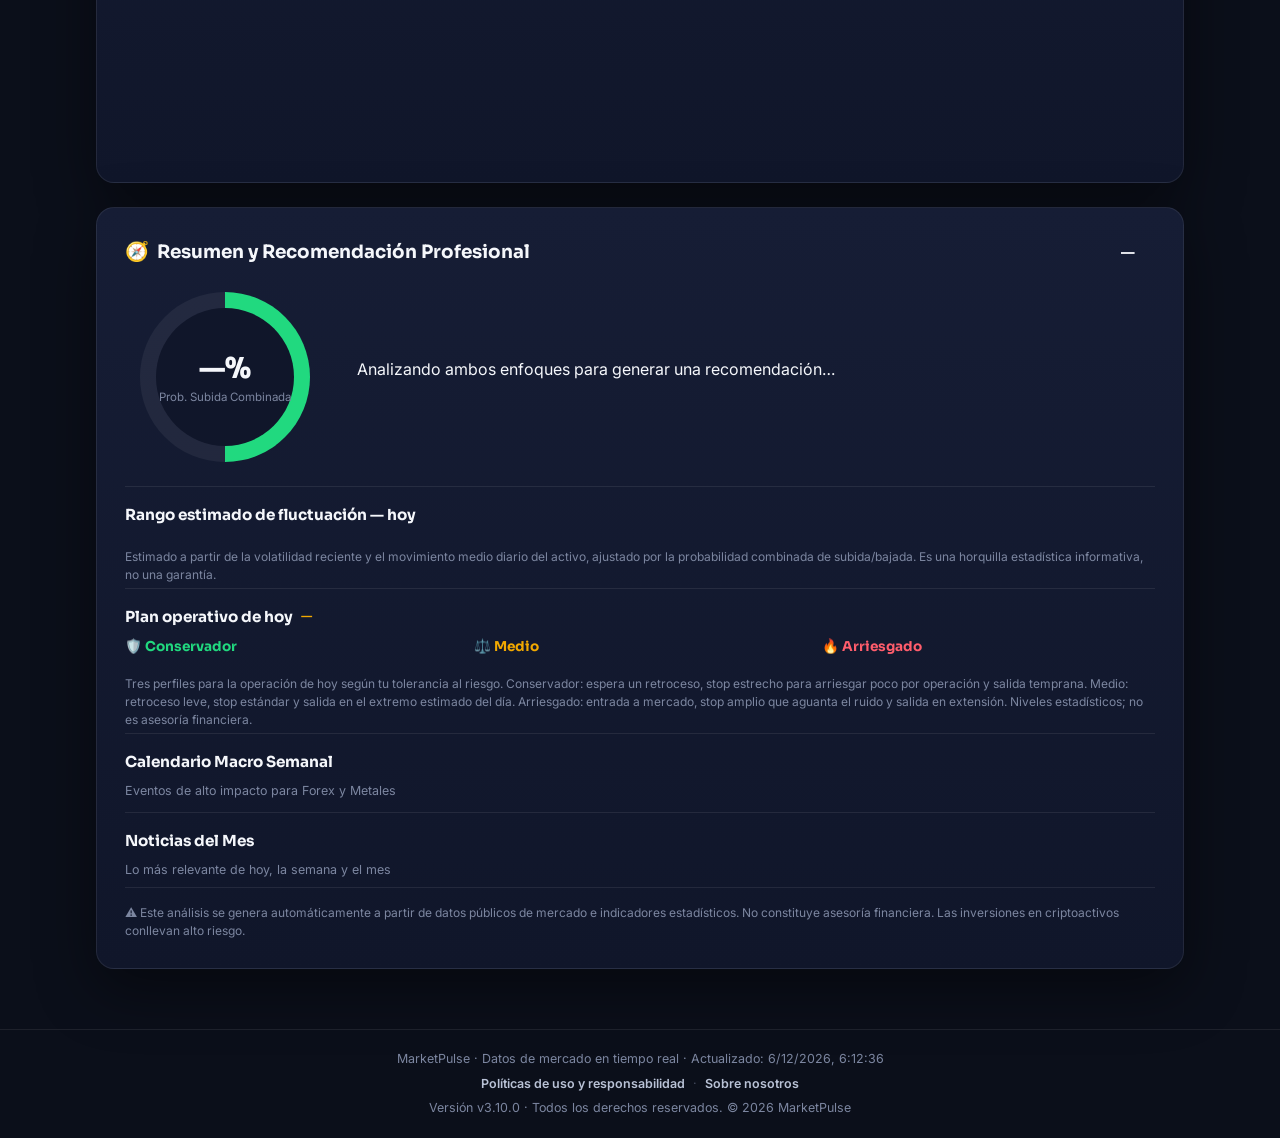
==== commit aeae194e: "feat: self-contained news hub (no external links) + nav integration" ====
--- a/analysis.html
+++ b/analysis.html
@@ -73,6 +73,7 @@
   <nav class="main-nav" aria-label="Navegación principal">
     <a href="index.html" class="nav-link" data-i18n="navHome">Inicio</a>
     <a href="analysis.html?coin=bitcoin" class="nav-link active" data-i18n="navAnalysis" aria-current="page">Cripto</a>
+    <a href="news.html" class="nav-link" data-i18n="navNews">Noticias</a>
     <a href="metals.html?asset=gold" class="nav-link" data-i18n="navMetals">Metales</a>
     <a href="forex.html?pair=eurusd" class="nav-link" data-i18n="navForex">Divisas</a>
     <a href="about.html" class="nav-link" data-i18n="navAbout">Sobre nosotros</a>
--- a/css/style.css
+++ b/css/style.css
@@ -1074,7 +1074,88 @@
 .password-strength.weak { color: var(--down); }
 .password-strength.medium { color: var(--neutral); }
 .password-strength.strong { color: var(--up); }
-/* ---------- Auth Pages ---------- */
+/* ---------- News Hub Page ---------- */
+.news-hub-page { max-width: 1100px; margin: 0 auto; padding: 30px 20px; }
+.news-hub-hero { text-align: center; margin-bottom: 36px; }
+.news-hub-hero h1 { font-size: 2rem; font-weight: 800; color: var(--text-0); margin-bottom: 8px; }
+.news-hub-hero p { font-size: 0.95rem; color: var(--text-2); }
+.news-hub-section { margin-bottom: 32px; }
+.news-hub-section-title { font-size: 1.15rem; font-weight: 700; color: var(--text-0); margin-bottom: 14px; }
+.news-hub-grid { display: grid; grid-template-columns: repeat(auto-fill, minmax(320px, 1fr)); gap: 16px; }
+.news-hub-card { background: var(--surface); border: 1px solid var(--surface-border); border-radius: 14px; padding: 18px; cursor: pointer; transition: all 0.2s; }
+.news-hub-card:hover { border-color: var(--accent); transform: translateY(-3px); box-shadow: 0 8px 24px rgba(0,0,0,0.2); }
+.news-hub-card-header { display: flex; justify-content: space-between; align-items: center; margin-bottom: 8px; }
+.news-hub-card-date { font-size: 0.72rem; color: var(--text-2); font-weight: 600; }
+.news-hub-card-category { font-size: 0.68rem; font-weight: 700; text-transform: uppercase; padding: 2px 8px; border-radius: 5px; }
+.news-hub-card-category.macro { background: rgba(242,169,0,0.2); color: var(--accent); }
+.news-hub-card-category.crypto { background: rgba(33,217,127,0.2); color: var(--up); }
+.news-hub-card-category.forex { background: rgba(100,150,255,0.2); color: #6496ff; }
+.news-hub-card-title { font-size: 0.95rem; font-weight: 700; color: var(--text-0); margin-bottom: 6px; line-height: 1.3; }
+.news-hub-card-summary { font-size: 0.82rem; color: var(--text-1); line-height: 1.5; margin-bottom: 10px; }
+.news-hub-card-impacts { display: flex; gap: 6px; flex-wrap: wrap; }
+.news-hub-impact-tag { font-size: 0.7rem; font-weight: 700; padding: 3px 8px; border-radius: 6px; background: var(--bg); border: 1px solid var(--surface-border); }
+.news-hub-impact-tag.bullish { color: var(--up); border-color: rgba(33,217,127,0.3); }
+.news-hub-impact-tag.bearish { color: var(--down); border-color: rgba(255,93,108,0.3); }
+.news-hub-impact-tag.neutral { color: var(--neutral); border-color: rgba(242,169,0,0.3); }
+.news-hub-empty { font-size: 0.82rem; color: var(--text-2); text-align: center; padding: 20px; grid-column: 1 / -1; }
+/* ---------- News Detail Page ---------- */
+.news-detail-page { max-width: 900px; margin: 0 auto; padding: 30px 20px; }
+.news-detail-container { display: flex; flex-direction: column; gap: 20px; }
+.news-back-link { color: var(--accent); text-decoration: none; font-size: 0.85rem; font-weight: 600; }
+.news-back-link:hover { text-decoration: underline; }
+.news-detail-card { background: var(--surface); border: 1px solid var(--surface-border); border-radius: 16px; padding: 32px; }
+.news-detail-header h1 { font-size: 1.5rem; font-weight: 800; color: var(--text-0); margin: 12px 0; line-height: 1.3; }
+.news-detail-category { display: inline-block; padding: 3px 10px; border-radius: 6px; font-size: 0.7rem; font-weight: 700; text-transform: uppercase; }
+.news-detail-category.macro { background: rgba(242,169,0,0.2); color: var(--accent); }
+.news-detail-category.crypto { background: rgba(33,217,127,0.2); color: var(--up); }
+.news-detail-category.forex { background: rgba(100,150,255,0.2); color: #6496ff; }
+.news-detail-category.metals { background: rgba(255,215,0,0.2); color: #ffd700; }
+.news-detail-meta { display: flex; gap: 16px; margin-top: 8px; font-size: 0.82rem; color: var(--text-2); }
+.news-detail-body { margin: 20px 0; }
+.news-detail-summary { font-size: 0.95rem; line-height: 1.7; color: var(--text-1); }
+.news-impact-section { margin: 28px 0; }
+.news-impact-section h2 { font-size: 1.15rem; font-weight: 700; color: var(--text-0); margin-bottom: 6px; }
+.impact-intro { font-size: 0.82rem; color: var(--text-2); margin-bottom: 16px; }
+.impact-grid { display: grid; grid-template-columns: repeat(auto-fill, minmax(280px, 1fr)); gap: 12px; }
+.impact-card { background: var(--bg); border: 1px solid var(--surface-border); border-radius: 12px; padding: 14px 16px; border-left: 3px solid; }
+.impact-card.bullish { border-left-color: var(--up); }
+.impact-card.bearish { border-left-color: var(--down); }
+.impact-card.neutral { border-left-color: var(--neutral); }
+.impact-card-header { display: flex; align-items: center; gap: 8px; margin-bottom: 4px; }
+.impact-asset { font-weight: 700; font-size: 0.9rem; color: var(--text-0); }
+.impact-symbol { font-size: 0.72rem; color: var(--text-2); font-family: 'Sora', sans-serif; }
+.impact-direction { font-size: 0.72rem; font-weight: 700; margin-left: auto; }
+.impact-direction.bullish { color: var(--up); }
+.impact-direction.bearish { color: var(--down); }
+.impact-direction.neutral { color: var(--neutral); }
+.impact-card-type { font-size: 0.7rem; color: var(--text-2); margin-bottom: 6px; text-transform: uppercase; letter-spacing: 0.5px; }
+.impact-reason { font-size: 0.82rem; color: var(--text-1); line-height: 1.5; }
+.news-detail-footer { display: flex; gap: 12px; margin-top: 24px; padding-top: 20px; border-top: 1px solid var(--surface-border); }
+
+/* ---------- Calendar in Profile ---------- */
+.profile-calendar { background: var(--surface); border: 1px solid var(--surface-border); border-radius: 14px; padding: 20px; margin: 20px 0; }
+.calendar-header { display: flex; align-items: center; justify-content: space-between; margin-bottom: 16px; }
+.calendar-title { font-size: 1.1rem; font-weight: 700; color: var(--text-0); }
+.calendar-nav { display: flex; gap: 8px; }
+.calendar-nav button { width: 32px; height: 32px; border: 1px solid var(--surface-border); background: var(--bg); color: var(--text-1); border-radius: 8px; cursor: pointer; display: flex; align-items: center; justify-content: center; }
+.calendar-nav button:hover { border-color: var(--accent); color: var(--accent); }
+.calendar-grid { display: grid; grid-template-columns: repeat(7, 1fr); gap: 4px; }
+.calendar-day-name { text-align: center; font-size: 0.72rem; font-weight: 700; color: var(--text-2); padding: 6px 0; text-transform: uppercase; }
+.calendar-day { aspect-ratio: 1; display: flex; flex-direction: column; align-items: center; justify-content: center; border-radius: 8px; font-size: 0.82rem; color: var(--text-1); position: relative; cursor: default; border: 1px solid transparent; }
+.calendar-day.empty { visibility: hidden; }
+.calendar-day.today { background: rgba(242,169,0,0.15); border-color: var(--accent); font-weight: 700; color: var(--accent); }
+.calendar-day.has-news { cursor: pointer; }
+.calendar-day.has-news:hover { background: var(--bg); border-color: var(--accent); }
+.calendar-day .news-dot { width: 6px; height: 6px; border-radius: 50%; background: var(--accent); margin-top: 2px; }
+.calendar-day .news-dot.bullish { background: var(--up); }
+.calendar-day .news-dot.bearish { background: var(--down); }
+.calendar-day .news-dot.neutral { background: var(--neutral); }
+.calendar-news-list { margin-top: 16px; }
+.calendar-news-item { display: flex; align-items: center; gap: 12px; padding: 12px; border: 1px solid var(--surface-border); border-radius: 10px; margin-bottom: 8px; cursor: pointer; transition: all 0.2s; text-decoration: none; }
+.calendar-news-item:hover { border-color: var(--accent); transform: translateX(3px); }
+.calendar-news-date { font-size: 0.72rem; color: var(--text-2); white-space: nowrap; }
+.calendar-news-title { font-size: 0.85rem; color: var(--text-0); font-weight: 600; flex: 1; }
+.calendar-news-arrow { color: var(--accent); font-weight: 700; }
 .auth-page { min-height: 100vh; display: flex; align-items: center; justify-content: center; padding: 20px; background: var(--bg); }
 .auth-card { background: var(--surface); border: 1px solid var(--surface-border); border-radius: 20px; padding: 40px 36px; width: 100%; max-width: 420px; box-shadow: 0 20px 60px rgba(0,0,0,0.3); }
 .auth-logo { display: flex; align-items: center; gap: 8px; margin-bottom: 24px; justify-content: center; }
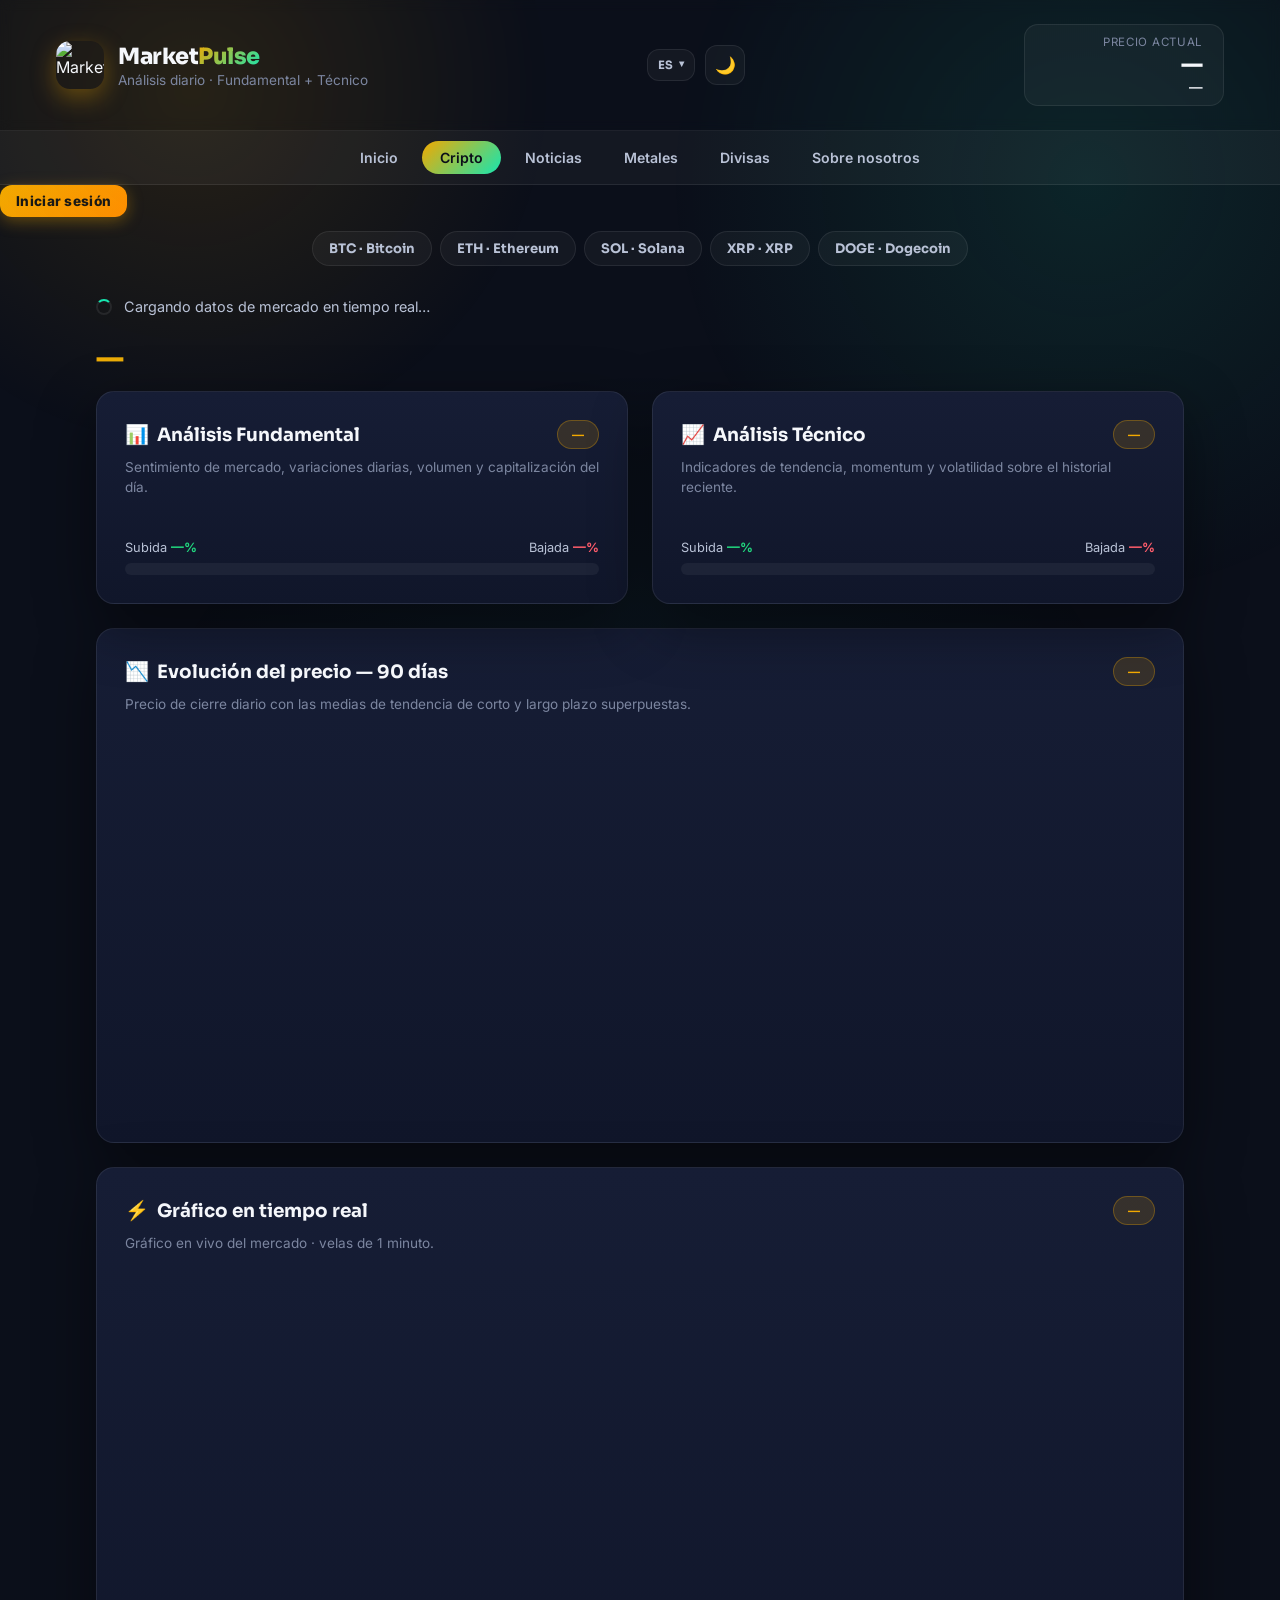
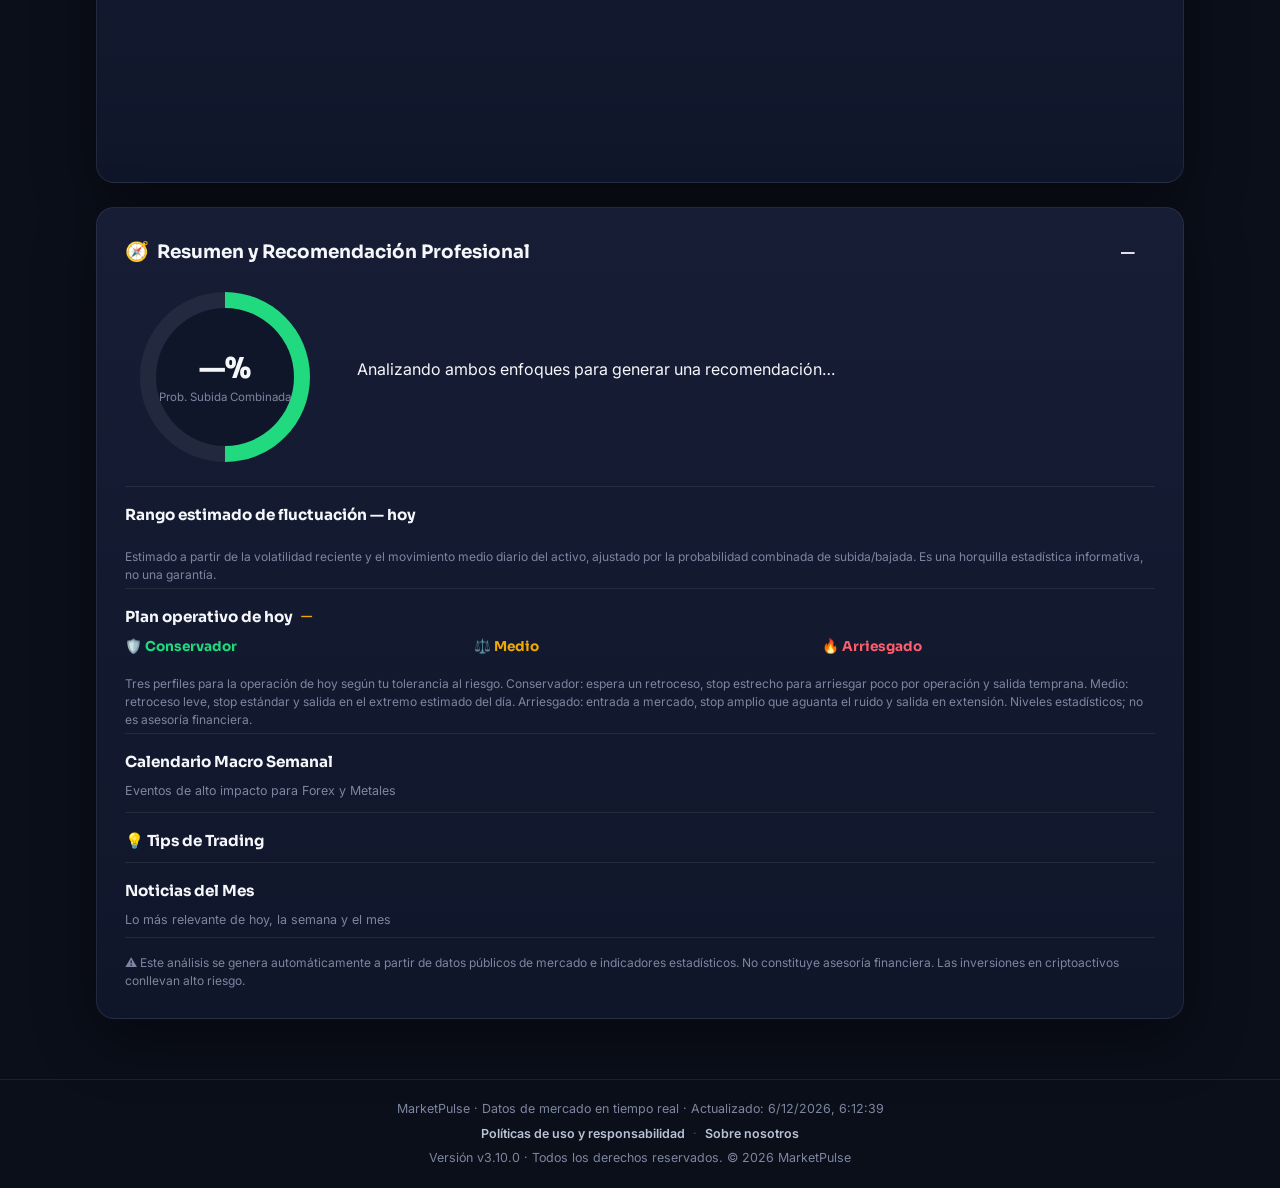
==== commit 5f066699: "feat: trading tips engine (18 tips, risk management, daily rotation, interactive)" ====
--- a/analysis.html
+++ b/analysis.html
@@ -232,6 +232,11 @@
       </div>
 
       <div class="range-block">
+        <h3>💡 Tips de Trading</h3>
+        <div id="tipsEngine"></div>
+      </div>
+
+      <div class="range-block">
         <h3><span data-i18n="newsTitle">Noticias del Mes</span></h3>
         <p class="macro-subtitle" data-i18n="newsSubtitle">Lo más relevante de hoy, la semana y el mes</p>
         <div class="news-items" id="newsItems"></div>
--- a/css/style.css
+++ b/css/style.css
@@ -1179,4 +1179,78 @@
 .auth-footer a { color: var(--accent); text-decoration: none; }
 .auth-message { margin-top: 16px; padding: 10px 14px; border-radius: 8px; font-size: 0.82rem; text-align: center; display: none; }
 .auth-message.success { display: block; background: rgba(33,217,127,0.12); color: var(--up); border: 1px solid rgba(33,217,127,0.3); }
-.auth-message.error { display: block; background: rgba(255,93,108,0.12); color: var(--down); border: 1px solid rgba(255,93,108,0.3); }+.auth-message.error { display: block; background: rgba(255,93,108,0.12); color: var(--down); border: 1px solid rgba(255,93,108,0.3); }
+
+/* ---------- User Dashboard ---------- */
+.user-dashboard { display: flex; min-height: calc(100vh - 60px); }
+.user-sidebar { width: 260px; background: var(--surface); border-right: 1px solid var(--surface-border); padding: 20px; display: flex; flex-direction: column; gap: 16px; position: sticky; top: 60px; height: calc(100vh - 60px); overflow-y: auto; }
+.sidebar-profile { text-align: center; padding: 16px 0; border-bottom: 1px solid var(--surface-border); }
+.sidebar-avatar { width: 64px; height: 64px; border-radius: 50%; background: linear-gradient(135deg, #f2a900, #ff8c00); display: flex; align-items: center; justify-content: center; font-size: 1.5rem; font-weight: 800; color: #0b0f17; margin: 0 auto 10px; overflow: hidden; background-size: cover; background-position: center; }
+.sidebar-name { font-weight: 700; font-size: 0.95rem; color: var(--text-0); }
+.sidebar-plan { font-size: 0.72rem; color: var(--text-2); margin-top: 2px; }
+.sidebar-plan.premium { color: var(--accent); }
+.sidebar-nav { display: flex; flex-direction: column; gap: 2px; }
+.sidebar-link { display: flex; align-items: center; gap: 10px; padding: 10px 14px; border: none; background: none; color: var(--text-1); font-size: 0.85rem; font-weight: 600; border-radius: 8px; cursor: pointer; transition: all 0.15s; text-align: left; width: 100%; font-family: inherit; }
+.sidebar-link:hover { background: var(--bg); color: var(--text-0); }
+.sidebar-link.active { background: rgba(242,169,0,0.15); color: var(--accent); }
+.sidebar-link.danger { color: var(--down); }
+.sidebar-link.danger:hover { background: rgba(255,93,108,0.1); }
+.sidebar-divider { height: 1px; background: var(--surface-border); margin: 8px 0; }
+.user-content { flex: 1; padding: 30px 36px; max-width: 900px; }
+.user-content h1 { font-size: 1.5rem; font-weight: 800; color: var(--text-0); margin-bottom: 20px; }
+.user-content h2 { font-size: 1.1rem; font-weight: 700; color: var(--text-0); margin: 20px 0 12px; }
+.section-desc { font-size: 0.85rem; color: var(--text-2); margin-bottom: 16px; }
+.dash-cards { display: grid; grid-template-columns: repeat(auto-fill, minmax(200px, 1fr)); gap: 14px; margin-bottom: 24px; }
+.dash-card { background: var(--surface); border: 1px solid var(--surface-border); border-radius: 12px; padding: 18px; display: flex; align-items: center; gap: 14px; }
+.dash-card-icon { font-size: 1.8rem; }
+.dash-card-label { font-size: 0.72rem; color: var(--text-2); text-transform: uppercase; letter-spacing: 0.5px; }
+.dash-card-value { font-size: 1.15rem; font-weight: 800; color: var(--text-0); }
+
+/* ---------- Tips Engine ---------- */
+.tips-engine { background: linear-gradient(135deg, rgba(242,169,0,0.1), rgba(255,140,0,0.05)); border: 1px solid rgba(242,169,0,0.25); border-radius: 16px; padding: 20px; margin-bottom: 24px; }
+.tips-header { display: flex; align-items: center; gap: 10px; margin-bottom: 12px; }
+.tips-icon { font-size: 1.3rem; }
+.tips-title { font-size: 0.95rem; font-weight: 800; color: var(--text-0); }
+.tips-category { font-size: 0.72rem; font-weight: 700; text-transform: uppercase; letter-spacing: 0.5px; margin-left: auto; }
+.tips-body { display: flex; gap: 14px; align-items: flex-start; }
+.tips-emoji { font-size: 2rem; }
+.tips-text { font-size: 0.92rem; line-height: 1.6; color: var(--text-1); flex: 1; }
+.tips-footer { display: flex; justify-content: space-between; align-items: center; margin-top: 14px; }
+.tips-next { background: rgba(242,169,0,0.15); border: 1px solid rgba(242,169,0,0.3); color: var(--accent); padding: 8px 16px; border-radius: 8px; font-size: 0.82rem; font-weight: 700; cursor: pointer; transition: all 0.2s; font-family: inherit; }
+.tips-next:hover { background: rgba(242,169,0,0.25); }
+.tips-counter { font-size: 0.72rem; color: var(--text-2); }
+.profile-edit-card { display: flex; gap: 30px; background: var(--surface); border: 1px solid var(--surface-border); border-radius: 14px; padding: 28px; }
+.profile-photo-section { display: flex; flex-direction: column; align-items: center; gap: 12px; }
+.profile-photo-large { width: 100px; height: 100px; border-radius: 50%; background: linear-gradient(135deg, #f2a900, #ff8c00); display: flex; align-items: center; justify-content: center; font-size: 2.5rem; font-weight: 800; color: #0b0f17; background-size: cover; background-position: center; }
+.profile-form { flex: 1; }
+.settings-card { background: var(--surface); border: 1px solid var(--surface-border); border-radius: 14px; padding: 24px; margin-bottom: 16px; }
+.setting-row { display: flex; justify-content: space-between; align-items: center; padding: 12px 0; border-bottom: 1px solid var(--surface-border); }
+.setting-row:last-child { border-bottom: none; }
+.setting-label { font-size: 0.9rem; font-weight: 600; color: var(--text-0); }
+.setting-desc { font-size: 0.78rem; color: var(--text-2); margin-top: 2px; }
+.toggle { position: relative; width: 48px; height: 26px; }
+.toggle input { opacity: 0; width: 0; height: 0; }
+.toggle-slider { position: absolute; inset: 0; background: var(--surface-border); border-radius: 13px; cursor: pointer; transition: 0.3s; }
+.toggle-slider::before { content: ''; position: absolute; width: 20px; height: 20px; border-radius: 50%; background: white; top: 3px; left: 3px; transition: 0.3s; }
+.toggle input:checked + .toggle-slider { background: var(--accent); }
+.toggle input:checked + .toggle-slider::before { transform: translateX(22px); }
+.history-item { display: flex; align-items: center; gap: 12px; padding: 12px 16px; background: var(--surface); border: 1px solid var(--surface-border); border-radius: 10px; margin-bottom: 8px; }
+.history-type { font-size: 1.1rem; }
+.history-title { flex: 1; font-size: 0.85rem; color: var(--text-0); font-weight: 600; }
+.history-date { font-size: 0.72rem; color: var(--text-2); }
+.support-card { background: var(--surface); border: 1px solid var(--surface-border); border-radius: 14px; padding: 24px; }
+.support-card textarea { width: 100%; padding: 12px; border: 1px solid var(--surface-border); border-radius: 10px; background: var(--bg); color: var(--text-0); font-family: inherit; font-size: 0.9rem; resize: vertical; }
+.support-card select { width: 100%; padding: 12px; border: 1px solid var(--surface-border); border-radius: 10px; background: var(--bg); color: var(--text-0); font-family: inherit; }
+.admin-stats { display: grid; grid-template-columns: repeat(auto-fill, minmax(200px, 1fr)); gap: 14px; margin-bottom: 20px; }
+.about-content { background: var(--surface); border: 1px solid var(--surface-border); border-radius: 14px; padding: 24px; }
+.about-content p { line-height: 1.7; color: var(--text-1); margin-bottom: 12px; }
+.about-content ul { padding-left: 20px; }
+.about-content li { margin-bottom: 8px; color: var(--text-1); }
+@media (max-width: 768px) {
+  .user-dashboard { flex-direction: column; }
+  .user-sidebar { width: 100%; height: auto; position: static; flex-direction: row; overflow-x: auto; }
+  .sidebar-nav { flex-direction: row; }
+  .sidebar-link { white-space: nowrap; }
+  .user-content { padding: 20px; }
+  .profile-edit-card { flex-direction: column; }
+}
